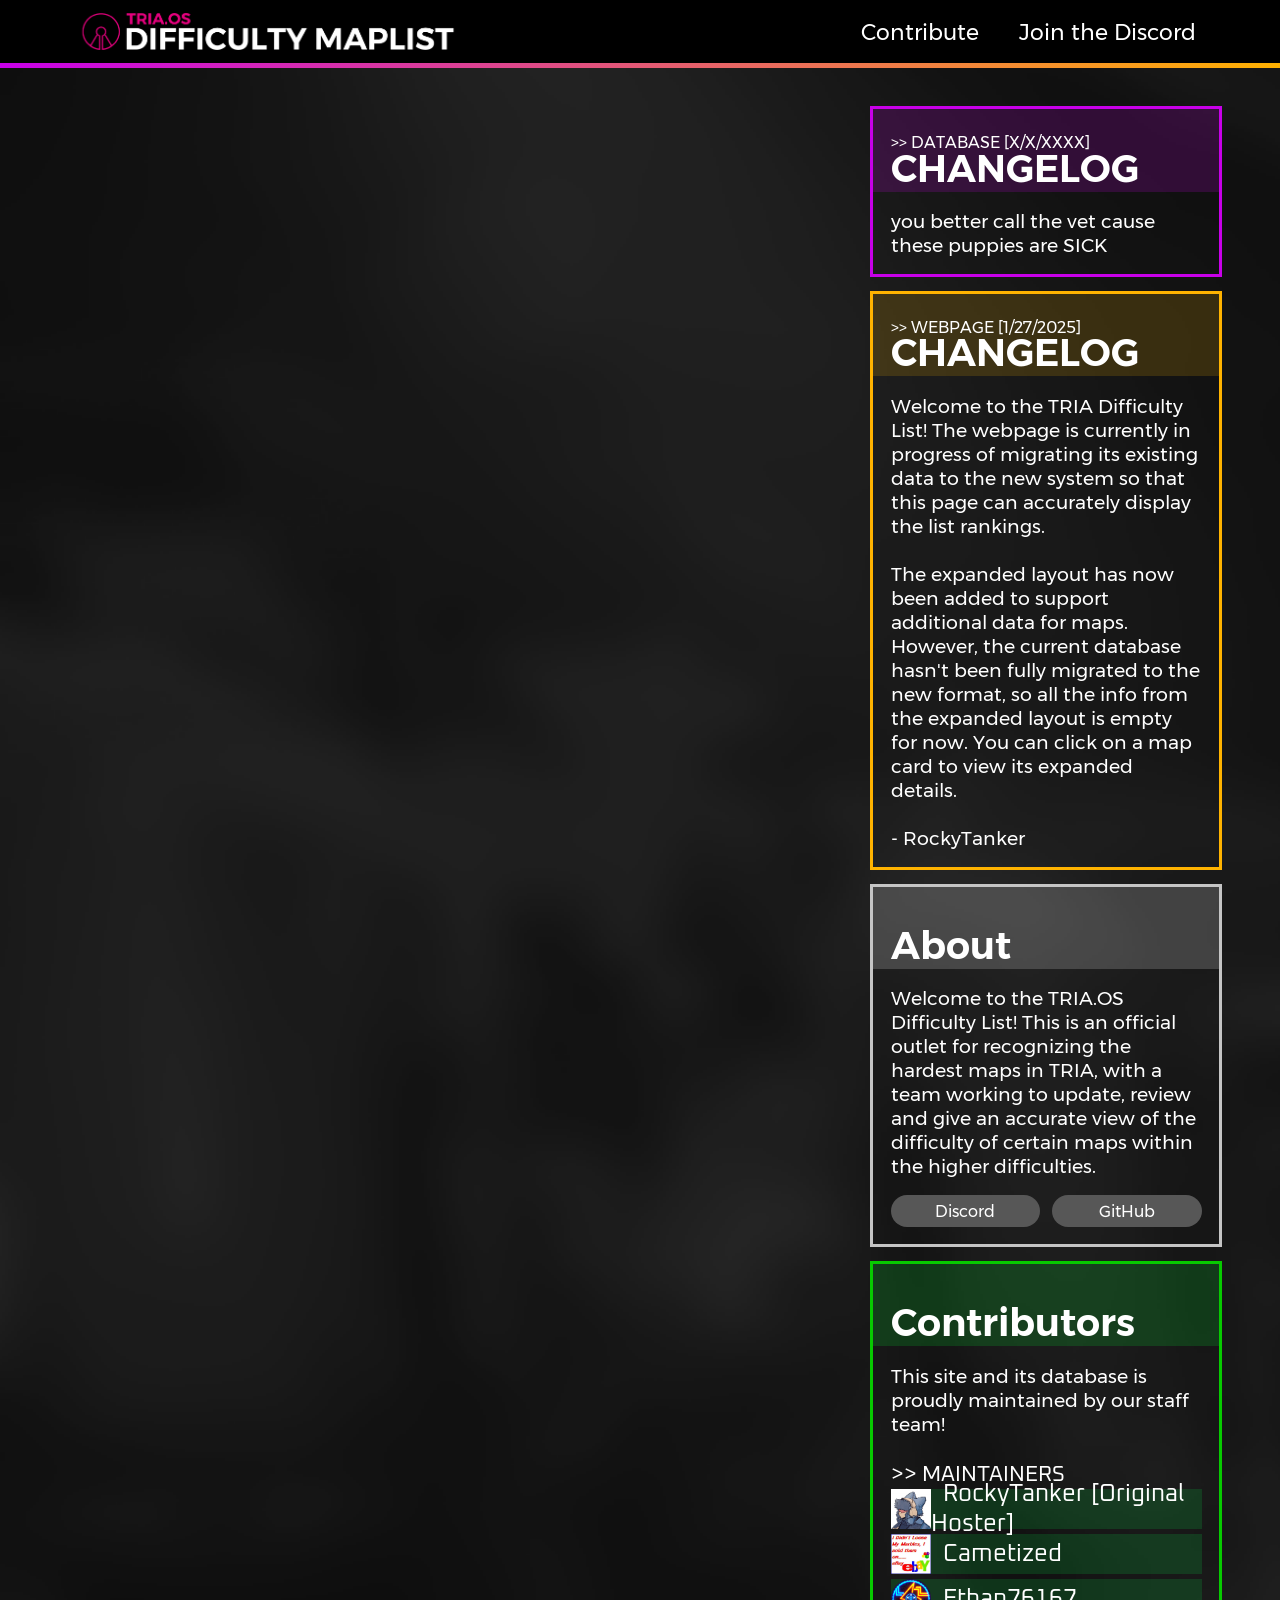
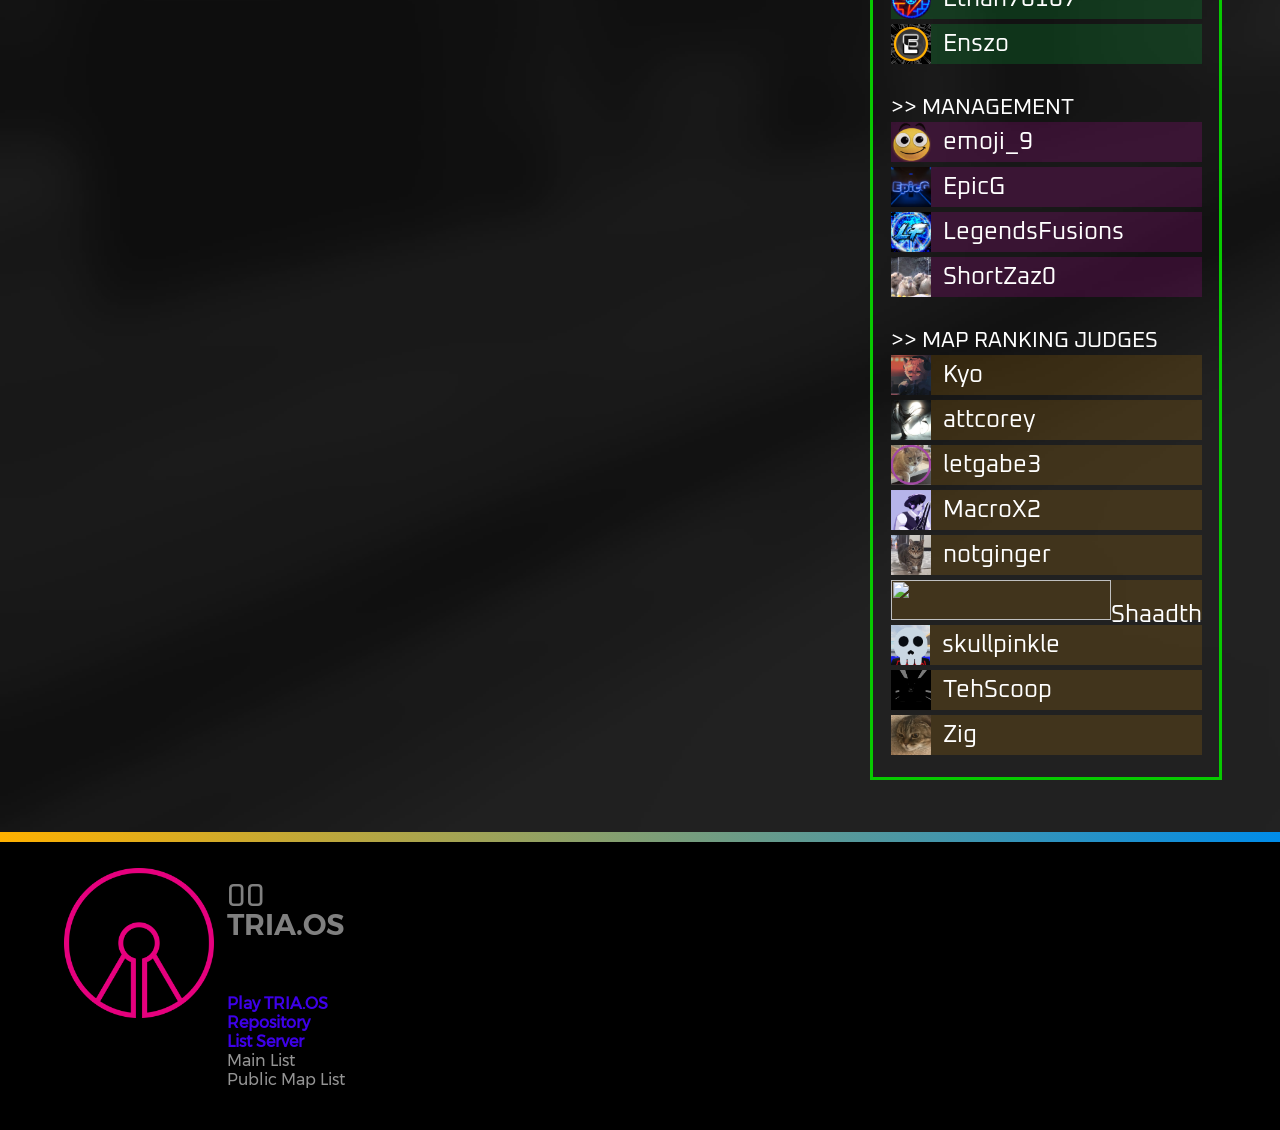
==== tdl.html @ 1d54e2b6 "I HATE TEHIS" ====
<html>
<header>
    <title>The TRIA Difficulty List</title>

    <meta charset="UTF-8">
    <meta name="viewport" content="width=device-width, initial-scale=1">

    <link rel="icon" href="assets/faivconTdl.png" type="image/x-icon">
    <link rel="stylesheet" href="styles.css">
    <link rel="stylesheet" href="css/tria/difficultylist.css">

    <!-- Embed -->
    <meta content="TRIA.os Difficulty List" property="og:title" />
    <meta content="The TRIA.os Difficulty List of the hardest maps in the game." property="og:description" />
    <meta content="https://cametized.xyz/" property="og:url" />
    <meta content="https://tria.cametized.xyz/assets/tdlLogo.png" property="og:image" />
    <meta content="#fc8403" data-react-helmet="true" name="theme-color" />
</header>
<body>
    <div id="header">
        <div id="headerLeft">
            <img id="diffListLogo" src="assets/TRIA/DifficultyListLogo.png">
        </div>
        
        <div id="headerRight">
            <a href="https://github.com/Ethan76167/TRIA.OS-Difficulty-List">Contribute</a>
            <a href="https://discord.gg/yqUyRqQ3wJ">Join the Discord</a>
        </div>
    </div>

    <div id="buttons">
        <div id="viewlist" onclick="switchPage('list')">List</div>
        <div id="viewbulletin" onclick="switchPage('bulletin')">Bulletin</div>
    </div>

    <div id="scrollers">
        <div id="listScroller">
            <div id="eternal" class="difficultyGroup">
                <div class="difficultyIcon">
                    <img src="./assets/TRIA/Difficulties/Eternal.png">
                </div>
                <p>ETERNAL</p>
                <div class="horizontalDivider"></div>
                <p id="exemption">[7.00+]</p>
            </div>

            <div class="map" id="template" onclick="expandDetails(this)">
                <div class="normalLayout">
                    <iframe class="youtubeVideo" height="100%" src="https://www.youtube.com/embed/H0uV7e53ujc" title="Video" frameborder="0" allow="accelerometer; autoplay; clipboard-write; encrypted-media; gyroscope; picture-in-picture; web-share" referrerpolicy="strict-origin-when-cross-origin" allowfullscreen></iframe>
                    <div class="infoLayout">
                        <div id="upperDetails">
                            <p id="rating">#1 [6.8. Die.]</p>
                            <p id="name">this a template pls</p>
                        </div>
                        <div id="lowerDetails">
                            <div id="id">1234ABC</div>
                            <p id="creators">you know who</p>
                        </div>
                        <div id="labels">
                            <img id="awards" src="./assets/TRIA/Awards/2.png">
                            
                            <img id="skill0" src="./assets/TRIA/Skills/0.png">
                            <img id="skill1" src="./assets/TRIA/Skills/1.png">
                            <img id="skill2" src="./assets/TRIA/Skills/2.png">
                            <img id="skill3" src="./assets/TRIA/Skills/3.png">
                            <img id="skill4" src="./assets/TRIA/Skills/4.png">
                            <img id="skill5" src="./assets/TRIA/Skills/5.png">
                        </div>
                    </div>
                </div>
                <div id="divider"></div>
                <div class="expandedLayout">
                    <div id="tenVictors">
                        <div id="victorCategory">FIRST 10 VICTORS</div>
                        <div class="victorCard" id="v0">RockyTanker</div>
                        <div class="victorCard" id="v1">RockyTanker</div>
                        <div class="victorCard" id="v2">RockyTanker</div>
                        <div class="victorCard" id="v3">RockyTanker</div>
                        <div class="victorCard" id="v4">RockyTanker</div>
                        <div class="victorCard" id="v5">RockyTanker</div>
                        <div class="victorCard" id="v6">RockyTanker</div>
                        <div class="victorCard" id="v7">RockyTanker</div>
                        <div class="victorCard" id="v8">RockyTanker</div>
                        <div class="victorCard" id="v9">RockyTanker</div>
                        <div class="victorPlaceholder">Cannot be displayed</div>
                    </div>
                    <div id="otherInfo">
                        <div id="title">Statistics</div>
                        <div id="container">
                            <div id="descriptionContainer">
                                <div id="medalStatus"><img src="./assets/TRIA/Medal/No.png"> &nbsp; N/A</div>
                                <p id="description">
                                    <span style="font-family: 'Gontserrat Semibold';">Description</span><br>
                                    <span id="descriptionText">N/A</span>
                                    <br><br>
                                    <span style="font-family: 'Gontserrat Semibold'">Music</span><br>
                                    <span id="music">N/A</span>
                                    <br>
                                    <span style="font-family: 'Gontserrat Semibold';">Published</span><br>
                                    <span id="date">N/A</span>
                                </p>
                                <a id="titleBlock">ALEPH ONE</a>
                            </div>
                            <div id="stats">
                                <div id="buttonCount">
                                    <p>N/A</p>
                                    <a>Button Count</a>
                                </div>
                                <div id="mapLength">
                                    <p>N/A</p>
                                    <a>Map Length</a>
                                </div>
                                <div id="instances">
                                    <p>N/A</p>
                                    <a>Instances</a>
                                </div>
                            </div>
                        </div>
                    </div>
                </div>
            </div>

            <div id="divine" class="difficultyGroup">
                <div class="difficultyIcon">
                    <img src="./assets/TRIA/Difficulties/Divine.png">
                </div>
                <p>DIVINE</p>
                <div class="horizontalDivider"></div>
                <p id="exemption">[6.00-6.99]</p>
            </div>

                <div id="extreme" class="difficultyGroup">
                <div class="difficultyIcon">
                    <img src="./assets/TRIA/Difficulties/Extreme.png">
                </div>
                <p>EXTREME</p>
                <div class="horizontalDivider"></div>
                <p id="exemption">[5.00-5.99]</p>
            </div>

                <div id="insane" class="difficultyGroup">
                <div class="difficultyIcon">
                    <img src="./assets/TRIA/Difficulties/Insane.png">
                </div>
                <p>INSANE</p>
                <div class="horizontalDivider"></div>
                <p id="exemption">[4.00-4.99]</p>
            </div>

                <div id="hard" class="difficultyGroup">
                <div class="difficultyIcon">
                    <img src="./assets/TRIA/Difficulties/Hard.png">
                </div>
                <p>HARD</p>
                <div class="horizontalDivider"></div>
                <p id="exemption">[3.00-3.99]</p>
            </div>

            <div id="normal" class="difficultyGroup">
                <div class="difficultyIcon">
                    <img src="./assets/TRIA/Difficulties/Normal.png">
                </div>
                <p>NORMAL</p>
                <div class="horizontalDivider"></div>
                <p id="exemption">[2.00-2.99]</p>
            </div>

            <div id="easy" class="difficultyGroup">
                <div class="difficultyIcon">
                    <img src="./assets/TRIA/Difficulties/Easy.png">
                </div>
                <p>EASY</p>
                <div class="horizontalDivider"></div>
                <p id="exemption">[1.00-1.99]</p>
            </div>
        </div>
        <div class="verticalDivider"></div>
        <div id="bulletin">

            <!-- Database Changelog -->
            <div class="bulletinCard" style="border-color: #c800e9;">
                <div id="bHeader" style="background-color: #ca00e92d;">
                    <a id="category">>> DATABASE [X/X/XXXX]</a><br>
                    <a id="name">CHANGELOG</a>
                </div>

                <div id="bBody">
                    you better call the vet cause these puppies are SICK
                </div>
            </div>

            <!-- Webpage Changelog -->
            <div class="bulletinCard" style="border-color: #ffb300;">
                <div id="bHeader" style="background-color: #e9ab002d;">
                    <a id="category">>> WEBPAGE [1/27/2025]</a><br>
                    <a id="name">CHANGELOG</a>
                </div>

                <div id="bBody">
                    Welcome to the TRIA Difficulty List! The webpage is currently in progress of migrating its existing data to the new system so that this page can accurately display the list rankings.<br><br>

                    The expanded layout has now been added to support additional data for maps. However, the current database hasn't been fully migrated to the new format, so all the info from the expanded layout is empty for now. You can click on a map card to view its expanded details.<br><br>
                    
                    - RockyTanker
                </div>
            </div>

            <!-- About -->
            <div class="bulletinCard" style="border-color: #c5c5c5;">
                <div id="bHeader" style="background-color: #ffffff2d;">
                    <a id="category">&nbsp</a><br>
                    <a id="name">About</a>
                </div>

                <div id="bBody">
                    Welcome to the TRIA.OS Difficulty List! This is an official outlet for recognizing the hardest maps in TRIA, with a team working to update, review and give an accurate view of the difficulty of certain maps within the higher difficulties.
                </div>

                <div id="bButtons">
                    <a href="https://discord.gg/avVtRqjKme" style="margin-right: 2%;"> Discord</a>
                    <a href="https://github.com/Ethan76167/TRIA.OS-Difficulty-List" style="margin-left: 2%;">GitHub</a>
                </div>
            </div>

            <!-- Contributors -->
            <div class="bulletinCard" style="border-color: #07ca00;">
                <div id="bHeader" style="background-color: #00e9322d;">
                    <a id="category">&nbsp</a><br>
                    <a id="name">Contributors</a>
                </div>

                <div id="bBody">
                    This site and its database is proudly maintained by our staff team!<br><br>

                    <!-- MAINTAINERS -->
                    <a id="contributorCategory">>> MAINTAINERS</a>
                    <div class="contributorCard" id="maintainers">
                        <img src="../assets/TRIA/List Contributors/RockyTanker.png"> &nbsp;
                        RockyTanker [Original Hoster]
                    </div>
                     <div class="contributorCard" id="maintainers">
                        <img src="../assets/TRIA/List Contributors/Cametized.jpg"> &nbsp; <!-- Ok I manage now -->
                        Cametized
                    </div>
                    <div class="contributorCard" id="maintainers">
                        <img src="../assets/TRIA/List Contributors/Ethan76167.png"> &nbsp;
                        Ethan76167
                    </div>
                    <div class="contributorCard" id="maintainers">
                        <img src="../assets/TRIA/List Contributors/Enszo.png"> &nbsp; <!-- people wont know who Era is they know Enszo gngalang -->
                        Enszo
                    </div>

                    <!-- MANAGEMENT --><br>
                    <a id="contributorCategory">>> MANAGEMENT</a>
                    <div class="contributorCard" id="management">
                        <img src="../assets/TRIA/List Contributors/emoji9.png"> &nbsp;
                        emoji_9
                    </div>
                    <div class="contributorCard" id="management">
                        <img src="../assets/TRIA/List Contributors/EpicG.png"> &nbsp;
                        EpicG
                    </div>
                    <div class="contributorCard" id="management">
                        <img src="../assets/TRIA/List Contributors/LegendsFusions.png"> &nbsp;
                        LegendsFusions
                    </div>
                    <div class="contributorCard" id="management">
                        <img src="../assets/TRIA/List Contributors/Shortzaz0.png"> &nbsp;
                        ShortZaz0
                    </div>

                    <!-- MAP RANKING JUDGES --><br>
                    <a id="contributorCategory">>> MAP RANKING JUDGES</a>
                    
                    <div class="contributorCard" id="mapRankingJudges">
                        <img src="../assets/TRIA/List Contributors/Kyo.png"> &nbsp;
                        Kyo
                    </div>
                    <div class="contributorCard" id="mapRankingJudges">
                        <img src="../assets/TRIA/List Contributors/Corey.png"> &nbsp;
                        attcorey
                    </div>
                    <div class="contributorCard" id="mapRankingJudges">
                        <img src="../assets/TRIA/List Contributors/letgabe.png"> &nbsp;
                        letgabe3
                    </div>
                    <div class="contributorCard" id="mapRankingJudges">
                        <img src="../assets/TRIA/List Contributors/MacroX2.png"> &nbsp;
                        MacroX2
                    </div>
                    <div class="contributorCard" id="mapRankingJudges">
                        <img src="../assets/TRIA/List Contributors/notginger.png"> &nbsp;
                        notginger
                    </div>
                    <div class="contributorCard" id="mapRankingJudges">
                        <img src="../assets/TRIA/List Contributors/Shaadth.gif"> &nbsp;
                        Shaadth
                    </div>
                    <div class="contributorCard" id="mapRankingJudges">
                        <img src="../assets/TRIA/List Contributors/Skullpinkie.png"> &nbsp;
                        skullpinkle
                    </div>
                    <div class="contributorCard" id="mapRankingJudges">
                        <img src="../assets/TRIA/List Contributors/tehscoop.png"> &nbsp;
                        TehScoop
                    </div>
                    <div class="contributorCard" id="mapRankingJudges">
                        <img src="../assets/TRIA/List Contributors/Zig.png"> &nbsp;
                        Zig
                    </div>
                </div>
            </div>
        </div>
    </div>

    <!-- Footer -->
    <footer id="footer">
        <div id="leftFooter">
            <img id="logo" src="./assets/TRIA/Logo.webp">

            <div id="footer1" class="footerSection">
                <p id="footerTitle">
                    <a id="code">00</a><br>
                    <a id="label">TRIA.OS</a>
                </p>
                <p id="footerButtons">
                    <b><a class="specialText" href="https://www.roblox.com/games/6311279644">Play TRIA.OS</a></b>
                    <b><a class="specialText" href="https://github.com/Ethan76167/TRIA.OS-Difficulty-List">Repository</a></b>
                    <b><a class="specialText" href="https://discord.gg/yqUyRqQ3wJ">List Server</a></b>
                    <a class="disabled">Main List</a>
                    <a class="disabled">Public Map List</a>
                </p>
            </div>
    </footer>

    <script type="text/javascript" src="scripts/difficultylist.js"></script>
</body>
</html>
---- styles.css ----
/* Fonts */
@font-face {
    font-family: 'Impact';
    src: url(./assets/fonts/impact.ttf);
}

@font-face {
    font-family: 'Gen Shin Gothic';
    src: url(./assets/fonts/Gen\ Shin\ Gothic\ Heavy.ttf);
}

@font-face {
    font-family: 'Cascadia Code';
    src: url(./assets/fonts/CascadiaCode.ttf);
}

@font-face {
    font-family: 'Roboto Slab';
    src: url(./assets/fonts/RobotoSlab-Medium.ttf);
}

@font-face {
    font-family: 'Roboto Slab Extrabold';
    src: url(./assets/fonts/RobotoSlab-ExtraBold.ttf);
}
/* Scrollbar */
::-webkit-scrollbar-track {
    background: none;
}

/* Header */
.header {
    position: absolute;
    display: block;

    height: 10vh;
    width: 100%;

    z-index: 10000;
    background-image: linear-gradient(#00000080, #00000000);
}

.headerBtn {
    padding: 1vh 1vw 1vh 1vw;

    text-decoration: none;
    background: none;
    border: none;
    color: white;

    font-family: 'Gen Shin Gothic';
    font-size: 1.2rem;

    transition: ease-in 200ms;
    user-select: none;
}

    .headerBtn:hover {

        background: white;
        color: black;
    }

    .headerBtn:active {
        background: rgb(107, 107, 107);
        color: black;
        transition: none;
    }

.headerImgBtn {
    padding: 1vh 0.6vw 1vh 0.6vw;
    transition: ease-in 200ms;
}

    .headerImgBtn:hover {
        opacity: 50%;
    }

.headerBtns, .socials {
    display: flex;
    flex-direction: row;
    height: 100%;
    align-items: center;
}

.socials {
    margin-right: 1vw;
}
.leftAligned {
    float: left;
    justify-content: left;
}

.rightAligned {
    float: right;
    justify-content: right;
}

/* Body */
body {

    background-color: #252525;
    margin: 0%;

    -ms-overflow-style: none;
    scrollbar-width: none;
    color: white;

    font-family: 'Gen Shin Gothic';
}

.addPadding {
    padding-left: 10%;
    padding-right: 10%;
}

/* Footer */
.footer {
    background-color: #17171A;
    display: flex;
    width: 100%;
    justify-content: center;
    bottom: 0;
}

.footerClm {
    flex-direction: column;
    padding: 2vh 2vw 4vh 2vw;
    font-size: 3rem;
    color: #333333;
    transition: ease-in 200ms;
}

.footerClm:hover {
    color: rgb(0, 128, 255);
}

.footerClms {
    font-family: Impact;
    display: flex;
    flex-direction: row;
    text-align: left;
}

.footerClmTitle {
    font-family: Impact;
    font-size: 2.2rem;

    background: -webkit-linear-gradient(#696969, #ffffff);
    -webkit-background-clip: text;
    -webkit-text-fill-color: transparent;
}

.footerList {
    font-size: 1rem;
    font-family: 'Cascadia Code';
    font-weight: lighter;
    color: white;
    user-select: none;
}

.footerSpecialList {
    width: 20vw; 
    text-align: right; 

    border-color: #D9D9D9;
    border-style: solid; 
    border-width: 0 0.1vw 0 0;
    padding-right: 1vw;
}

.footer a {
    color: white;
    text-decoration: none;
}

.footerList a:hover {

    color: wheat;
}
---- css/tria/difficultylist.css ----
/* CSS Test Fix */

@font-face {
    font-family: "Gontserrat Regular";
    src: url(../../assets/fonts/Gontserrat\ Regular.ttf);
}

@font-face {
    font-family: "Gontserrat Semibold";
    src: url(../../assets/fonts/Gontserrat\ Semibold.ttf);
}


@font-face {
    font-family: "Oxanium Regular";
    src: url(../../assets/fonts/Oxanium\ Regular.ttf);
}

@font-face {
    font-family: "Oxanium Bold";
    src: url(../../assets/fonts/Oxanium\ Bold.ttf);
}

a {
    color: white;
    text-decoration: none;
}

body {
    font-family: "Gontserrat Regular";
    background-image: url(../../assets/TRIA/DifficultyListBG.png);
    background-size: cover;
}

body html {
  height: 100%;
}

footer {
    width: 100%;
    background-color: black;
    
    /* Border */
    border-image-slice: 1;
    border-top: 10px solid;
    border-image: linear-gradient(90deg, #ffb100 0%, #008ce9 100%) 1;

    display: flex;
    justify-content: space-between;
}

    footer #leftFooter {
        display: flex;
        flex-direction: row;
        padding: 2% 5%;
    }
    
        footer #leftFooter img {
            height: 150px;
        }  

        .footerSection {
            display: flex;
            flex-direction: column;
            justify-content: space-between;
            padding-left: 5%;
        }

            .footerSection #footerButtons {
                padding-top: 20%;
                display: flex;
                flex-direction: column;
                white-space: nowrap;
            }

                #footerButtons .specialText {
                    color: #3e00e9;
                }

                #footerButtons .disabled {
                    color: #949494;
                }

        #footerTitle {
            line-height: 1.7rem;
        }

            #footerTitle #code {
                opacity: 50%;
                font-size: 2rem;
                font-family: "Oxanium Regular";
            }

            #footerTitle #label {
                opacity: 50%;
                font-size: 1.8rem;
                font-family: "Gontserrat Semibold";
            }

    footer #rightFooter {
        display: flex;
        flex-direction: row;
        padding: 2% 5%;
        max-width: 20%;
        flex-direction: column;
        justify-content: space-between;
    }

        #rightFooter p {
        padding-top: 5%;
    }

.bulletinCard {
    width: 100%;
    border: 3px solid;
    margin-bottom: 4%;
}

    #bHeader {
        padding-left: 5%;
        padding-right: 5%;
        padding-top: 6%;
        padding-bottom: 3%;

        white-space: nowrap;
        line-height: 1.6rem;
    }

        #bHeader #category {
            font-family: "Gontserrat Regular";
            font-size: 1rem;
        }

        #bHeader #name {
             font-family: "Gontserrat Semibold";
            font-size: 2.4rem;
        }

            #bButtons {
                display: flex;
                margin: 0 5%;
                justify-content: space-around;
                padding-bottom: 5%;

                align-items: center;
                text-align: center;
            }

                #bButtons a {
                    background-color: #575757;
                    border-radius: 100px;
                    width: 100%;
                    padding: 2%;
                }

                    #bButtons a:hover {
                    background-color: #383838;
                }

    #bBody {
        padding: 5%;
        font-size: 1.2rem;
    }


.contributorCard {
    display: flex;
    align-items: center;
    height: 40px;
    font-family: "Oxanium Regular";
    font-size: 1.5rem;
    margin-bottom: 5px;
}

    .contributorCard img {
        height: 100%;
    }

    .contributorCard#maintainers {
        background-color: #00ff4c25;
    }

    .contributorCard#management {
        background-color: #ff00d425;
    }

    .contributorCard#mapRankingJudges {
        background-color: #ffa60025;
    }

#contributorCategory {
    font-family: "Oxanium Regular";
    font-size: 1.4rem;
}

#victorCategory {
    font-family: "Gontserrat Semibold";
    font-size: 1.4rem;
    margin-bottom: 10px;
}

.victorCard {
    align-items: center;
    height: 30px;
    font-family: "Gontserrat Regular";
    font-size: 1.2rem;
    margin-bottom: 4px;
    padding: 0 1rem;
    background-color: #ffffff49;
    display: none;
}

.victorPlaceholder {
    align-items: center;
    font-family: "Gontserrat Regular";
    font-size: 1.2rem;
    margin-bottom: 4px;
    padding: 0 1rem;
    background-color: #ffffff49;
    display: flex;
}

    .victorCard img {
        height: 100%;
    }

.map {
    padding: 3%;
    margin: 3% 5% 3% 50px;
    background-color: #00000086;
    
    border-style: dashed;
    border-color: #a7a7a7;
    border-radius: 20px;
    flex-direction: column;
}

    .map .normalLayout {
        display: flex;
        flex-direction: row;
        border-radius: 5px;
        border: none;
    }

        .map:hover {
            background-color: #20202086;
            transition: ease-in 100ms;
        }

        .youtubeVideo {
            align-self: center;
        }

        /* KEEP THIS DISABLED UNLESS YOU NEED TO EDIT SMTH */
        .map#template {
            display: none;
        }

        .map .infoLayout {
            padding-left: 2%;
            display: flex;
            flex-direction: column;
            margin: 7.5px 0;
            height: 100%;
        }
            .infoLayout #lowerDetails {
                display: flex;
                flex: 1;
                align-items: center;
            }

                .infoLayout #lowerDetails p {
                    margin-block: unset;
                }

                .infoLayout #lowerDetails #id {
                    position: relative;
                    top: 10px;
                    background-color: white;
                    color: black;
                    padding: 0.1rem 0.5rem;
                    margin-right: 0.5rem;
                    font-size: 1.2rem;
                    align-self: flex-start;
                    font-family: "Oxanium Bold";
                    border-radius: 5px;
                }
                
                .infoLayout #lowerDetails #creators {
                    position: relative;
                    top: 10px;
                    font-family: "Oxanium Regular";
                    opacity: 50%;
                }

            .infoLayout #upperDetails p {
                display: inline;
                margin-block: unset;
                font-size: 36px;
                color: whitesmoke;
            }
                .infoLayout #upperDetails #rating {
                    font-family: "Oxanium Regular";
                    color: rgb(255, 73, 73);
            }

        .expandedLayout {
            display: none;
            flex-direction: row;
            justify-content: space-between;
        }

            #divider {
                display: none;
                margin-top: 1.5%;
                margin-bottom: 1.5%;
                border-top: 2px dashed;
                border-color: #ffffff;
                width: 100%;
            }

            .expandedLayout #tenVictors {
                border: 3px solid;
                border-color: #ffffff1f;
                width: 100%;
                margin-right: 1%;
                padding: 2%;
            }

            .expandedLayout #otherInfo {
                border: 3px solid;
                border-color: #ffffff1f;
                width: 100%;
                margin-left: 1%;
                padding: 2%;
                flex-direction: column;
            }

                #otherInfo #title {
                    text-align: center;
                    font-family: "Gontserrat Semibold";
                    font-size: 1.4rem;
                    margin-bottom: 10px;
                }

                #otherInfo #container {
                    display: flex;
                    flex-direction: row;
                }

                #otherInfo #descriptionContainer {
                    display: inline-flex;
                    flex-direction: column;
                    background-color: #ffffff49;
                    justify-content: space-between;
                    width: 60%;
                }

                    #descriptionContainer #medalStatus {
                        padding: 3%;
                        height: 30px;
                        align-items: center;
                        display: flex
                    }

                        #descriptionContainer #medalStatus img {
                            height: 100%;
                        }

                    #descriptionContainer p {
                        padding: 3%;
                        margin: 0;
                    }

                #otherInfo #stats {
                    width: 40%;
                    margin-left: 2%;
                    display: flex;
                    flex-direction: column;
                    justify-content: space-between;
                }

                    #stats div {
                        display: inline-flex;
                        flex-direction: column;
                        height: 98%;
                        width: 100%;
                        background-color: #ffffff49;
                        margin-bottom: 5%;
                        justify-content: space-between;
                    }

                        #stats #instances {
                            margin: 0;
                        }

                        #stats div p {
                            text-align: center;
                            height: 100%;
                            font-family: "Oxanium Regular";
                            font-size: 2.4rem;
                            margin: 0;
                            padding: 10px;
                            align-content: center;
                            flex-wrap: wrap;
                        }

                #otherInfo a {
                    text-align: center;
                    font-family: "Oxanium Bold";
                    width: 100%;
                    background-color: #383838;
                    color: white;
                }

                    #otherInfo a#titleBlock {
                        letter-spacing: 0.5rem;
                        text-transform: uppercase;
                    }

#labels img {
    padding-top: 5%;
    height: 40px;
}

#skill0, #skill1, #skill2, #skill3, #skill4, #skill5 {
    display: absolute;
    opacity: 50%;
    position: relative;
    left: 15rem;
}

.addPadding {
    padding-left: 5%;
    padding-right: 5%;
}

.difficultyGroup {
    display: none;
    flex-direction: row;
    align-items: center;
    height: 50px;
}

    .difficultyGroup .difficultyIcon {
        height: 100%;
        max-width: 40px;

        display: flex;
        align-items: center;
    }

        .difficultyIcon img {
            width: 100%;
            float: right;
        }

    .difficultyGroup p {
        padding-left: 10px;
        padding-right: 2%;
        font-size: large;
        opacity: 50%;
    }
        .difficultyGroup p#exemption {
            size: 50rem;
            opacity: 100%;
            padding-right: 5%;
            float: right;
            justify-content: right;
            white-space: nowrap;
        }

    .difficultyGroup .horizontalDivider {
        padding-left: 10px;
        width: 100%;
        height: 4px;
        background-image: linear-gradient(90deg, #ffffff 0%, #ffffff00 100%);
    }

#main {
    /* Parallax */
    background-image: url("../../assets/TRIA/DifficultyListBG.png");
    height: 100%;
    width: 100%;
    position: absolute;

    background-attachment: fixed;
    background-position: center;
    background-repeat: no-repeat;
    background-size: cover;
}

#header {
    background-color: black;
    height: 7%;
    width: 100%;
    
    border-image-slice: 1;
    border-bottom: 5px solid;
    border-image: linear-gradient(90deg, #c800e9 0%, #ffb100 100%) 1;

    display: flex;
    justify-content: space-between;
}

    #headerLeft {
        padding-left: 5%;
        
        display: flex;
        align-items: center;

        height: 100%;
    }

    #headerRight {
        padding-right: 5%;
        
        display: flex;
        align-items: center;

        height: 100%;
    }

    #diffListLogo {
        height: 60%;
    }

    #headerRight a {
        padding: 20px;
        font-size: 1.4rem;
        transition: ease-in 200ms;
    }

    #headerRight a:hover {
        background-color: white;
        color: black;
    }

    #headerRight a:active {
        transition: none;
        background-color: #a7a7a7;
    }

#scrollers {
    padding: 3% 5%;
    display: flex;
    flex-direction: row;
}

    #listScroller {
        display: block;
        width: 70%;
    }

    #bulletin {
        display: block;
        width: 30%;
    }

#buttons {
    display: none;
}

/*
.map {
    background-image: url(https://cdn.discordapp.com/attachments/597646372388470787/1467866520003678342/Screenshot_2026-02-01_214738.png?ex=6981f0ba&is=69809f3a&hm=9baccfe8638b3df4de66be735278a0ba8ea04a561b220aa4a0da453bbe25d703&)
}

#bBody {
    background-image: url(https://cdn.discordapp.com/attachments/597646372388470787/1467866520003678342/Screenshot_2026-02-01_214738.png?ex=6981f0ba&is=69809f3a&hm=9baccfe8638b3df4de66be735278a0ba8ea04a561b220aa4a0da453bbe25d703&)
}

#scrollers {
    background-image: url(https://cdn.discordapp.com/attachments/597646372388470787/1467866520003678342/Screenshot_2026-02-01_214738.png?ex=6981f0ba&is=69809f3a&hm=9baccfe8638b3df4de66be735278a0ba8ea04a561b220aa4a0da453bbe25d703&)
}

p {
    background-image: url(https://cdn.discordapp.com/attachments/597646372388470787/1467866520003678342/Screenshot_2026-02-01_214738.png?ex=6981f0ba&is=69809f3a&hm=9baccfe8638b3df4de66be735278a0ba8ea04a561b220aa4a0da453bbe25d703&)
}

#header {
    background-image: url(https://cdn.discordapp.com/attachments/597646372388470787/1467866520003678342/Screenshot_2026-02-01_214738.png?ex=6981f0ba&is=69809f3a&hm=9baccfe8638b3df4de66be735278a0ba8ea04a561b220aa4a0da453bbe25d703&)
}

*/

/* Downscale 1 */
@media screen and (max-width: 1042px) {
    
    #bulletin {
        width: 100%;
    }

    #header {
        justify-content: center;
    }

        #headerLeft {
            padding-left: 5%;
            padding-right: 5%;
            
            display: flex;
            align-items: center;

            height: 100%;
        }
        
        #headerRight {
            display: none;
        }

    #bulletin, #verticalDivider {
        display: none;
    }

    #listScroller {
        width: 100%;
    }

    #buttons {
        display: flex;
        justify-content: space-around;
        padding: 3% 4% 1% 4%;
    }

        #buttons div {
            padding: 1%;
            margin: 2%;
            background-color: rgba(7, 11, 34, 0.5);

            border-style: solid;
            border-color: #ffffff;
            border-radius: 20px;

            font-size: 1.3rem;
            width: 100%;

            text-align: center;
            transition: ease-in 100ms;
        }

        #buttons div:hover {
            background-color: rgb(255, 255, 255);
            color: black;
        }

        #buttons .active {
            background-color: rgba(170, 170, 170, 0.5);
        }

    .map .normalLayout {
        flex-direction: column;
    }

    .youtubeVideo {
        width: 100%;
        height: auto;
    }

    #leftFooter #logo {
        display: none;
    }

    footer {
        text-align: center;
        flex-direction: column;
        align-items: center;

        font-size: 1.4rem;
        line-height: 2.5rem
    }

        footer .footerSection {
            padding-top: 10%;
        }

        footer #leftFooter {
            flex-direction: column;
            align-items: center;
        }

        footer #rightFooter {
            max-width: 50%;
            font-size: 1rem;
            line-height: 1.5rem;
        }

        .footerSection #footerButtons {
            padding-top: 0%;
        }

    .map {
        margin: 3% 0;
    }

    .difficultyGroup p#exemption {
        padding: 0%;
    }
}
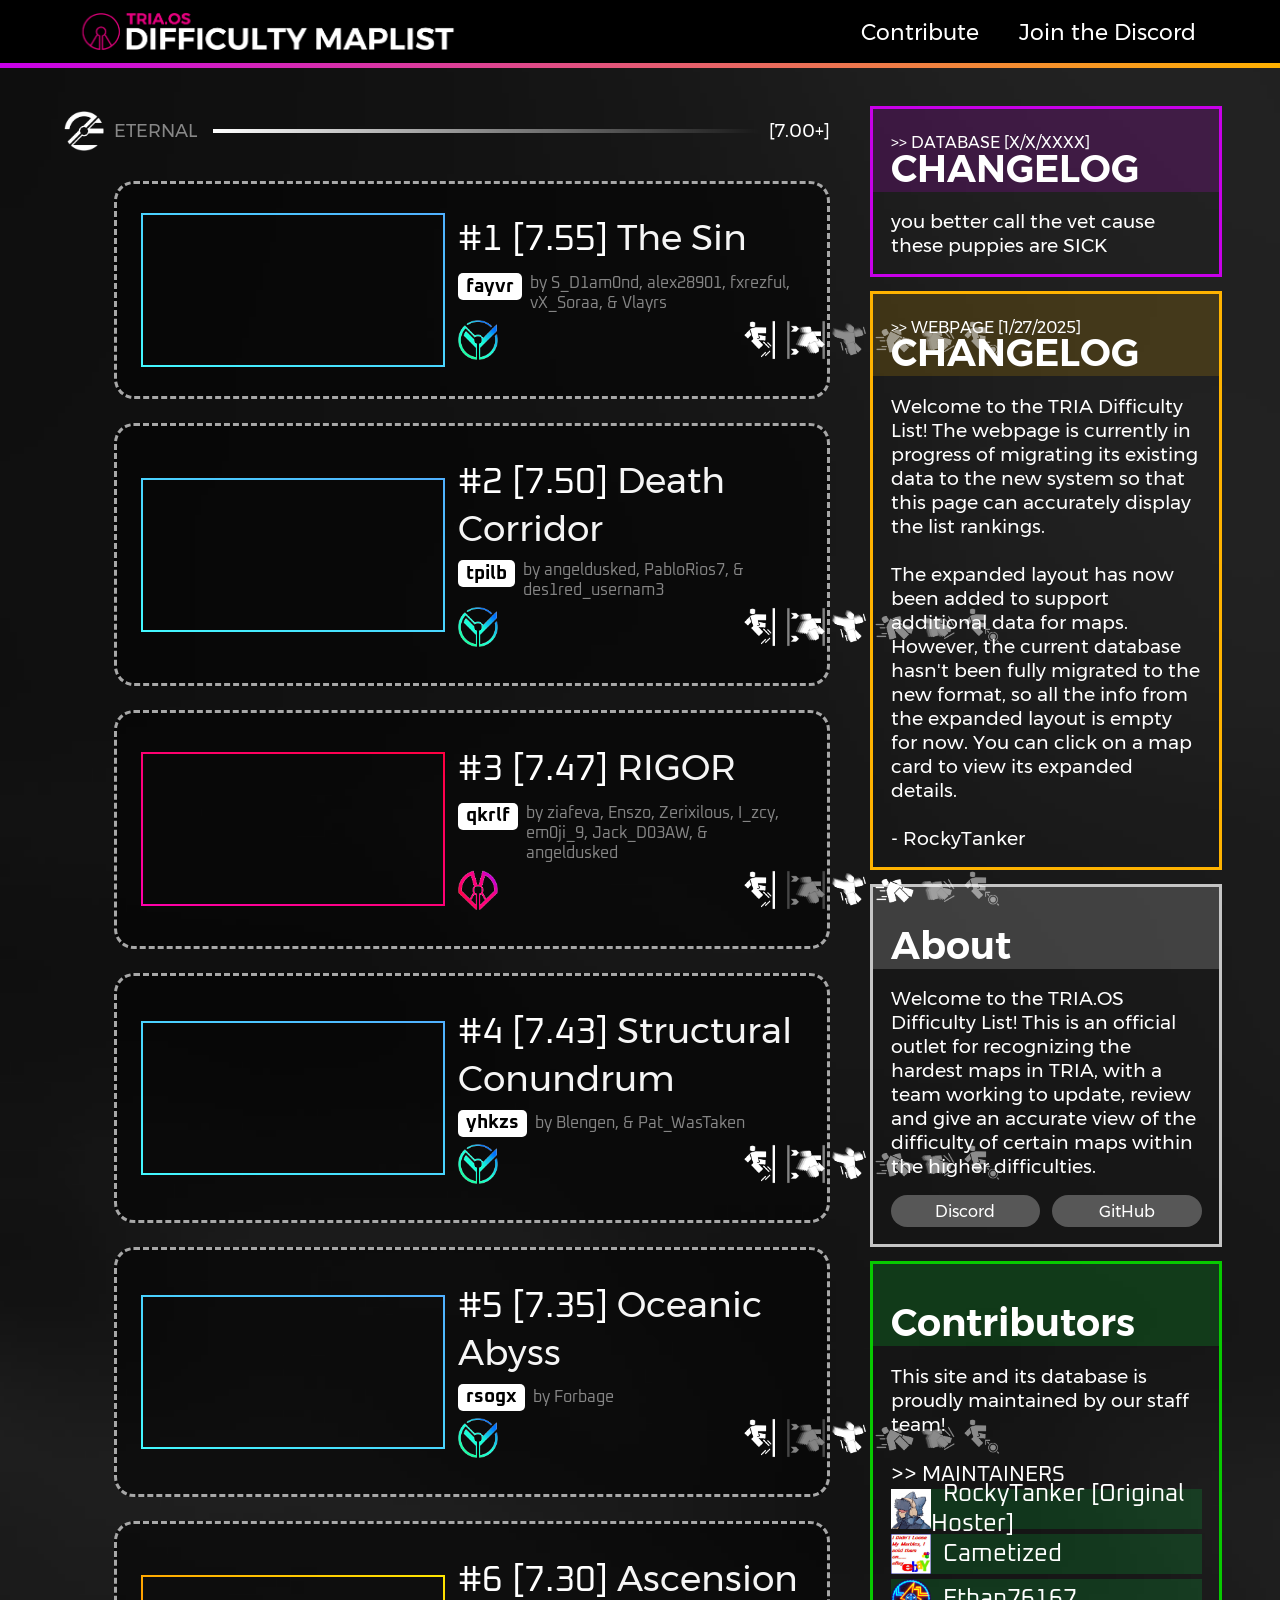
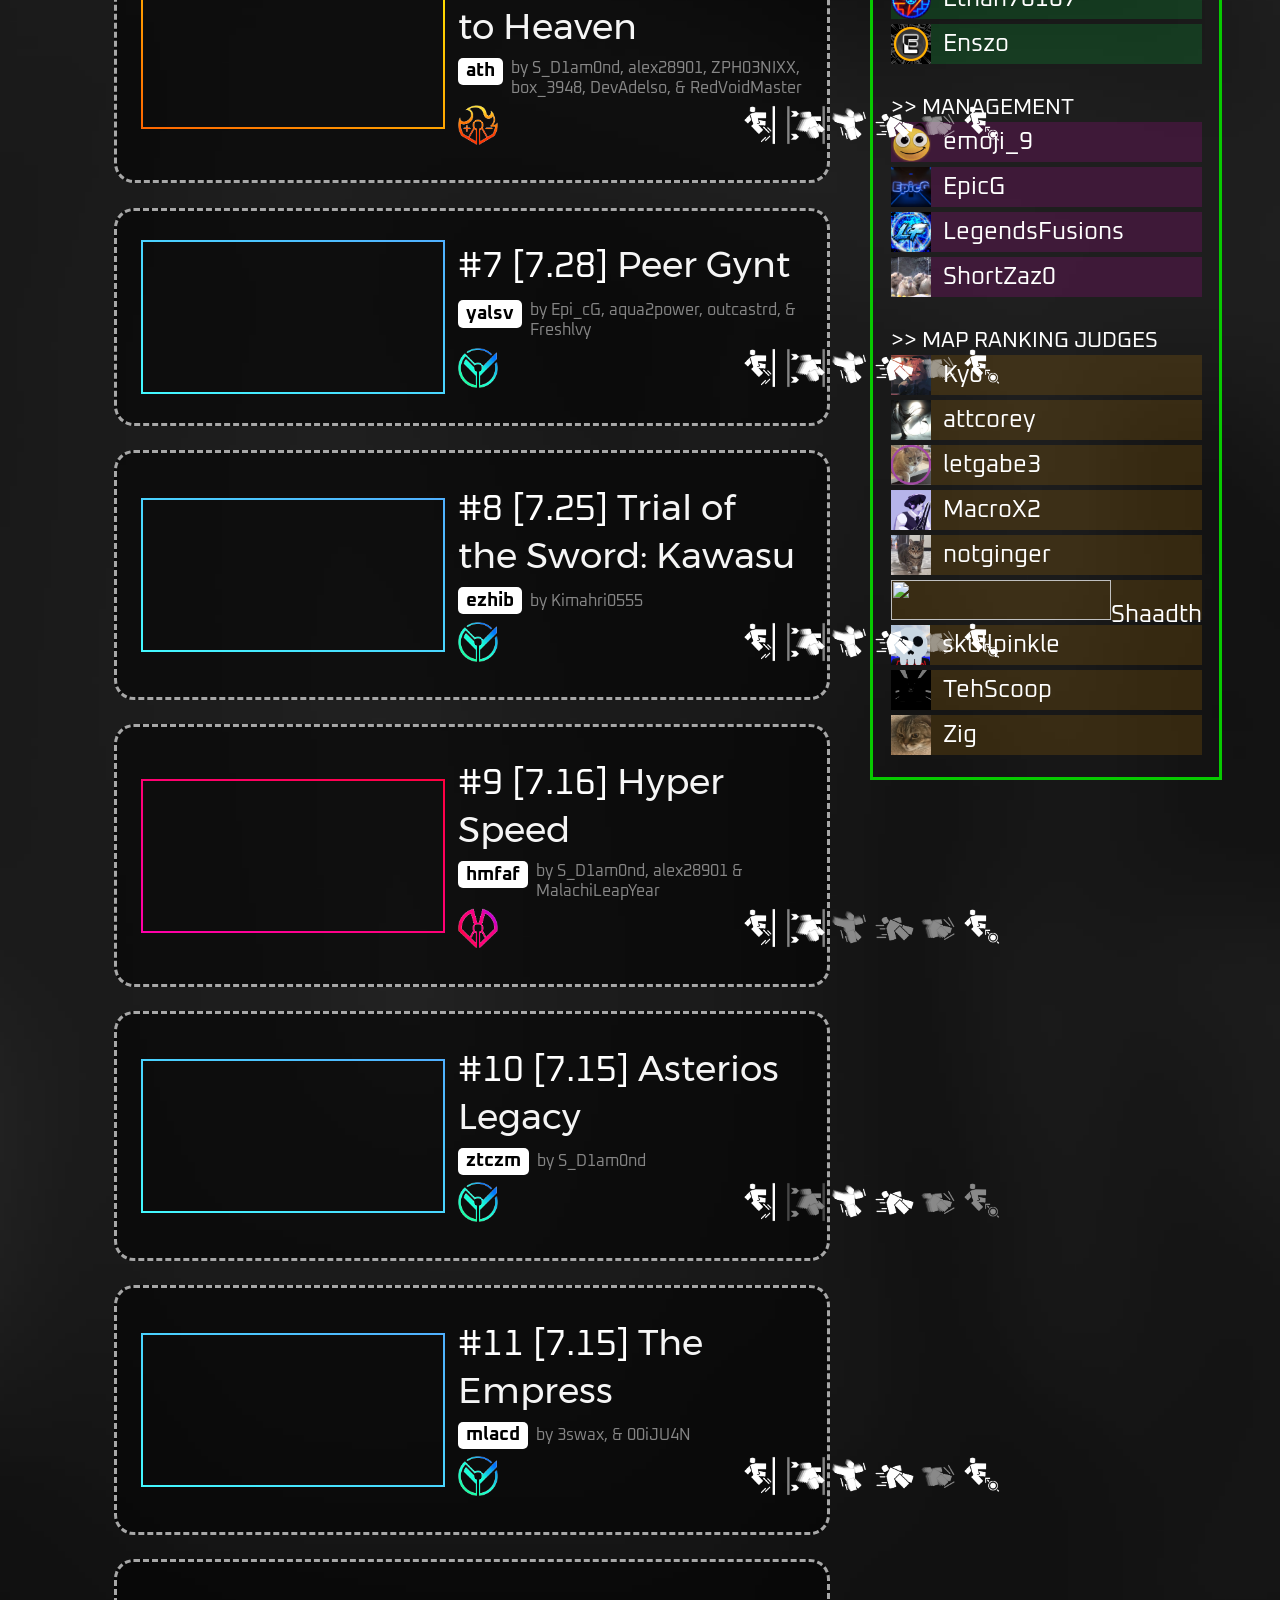
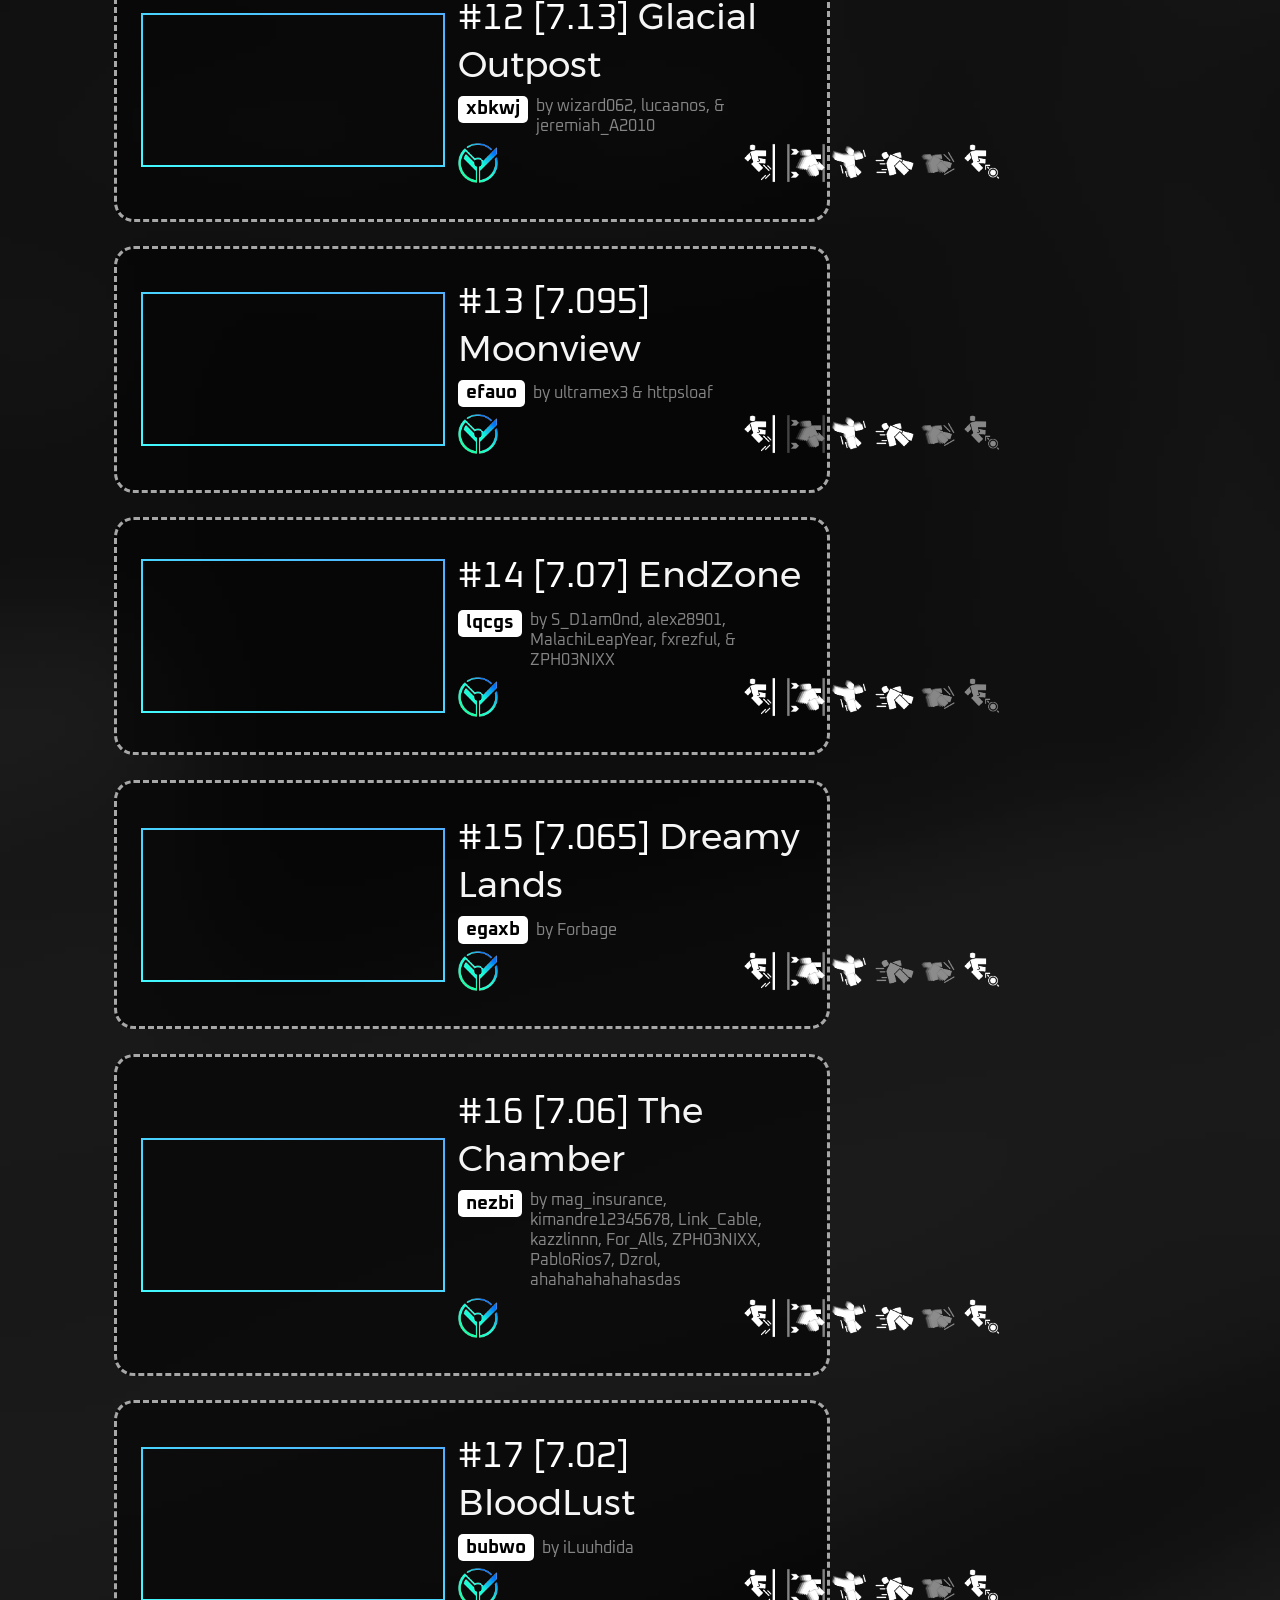
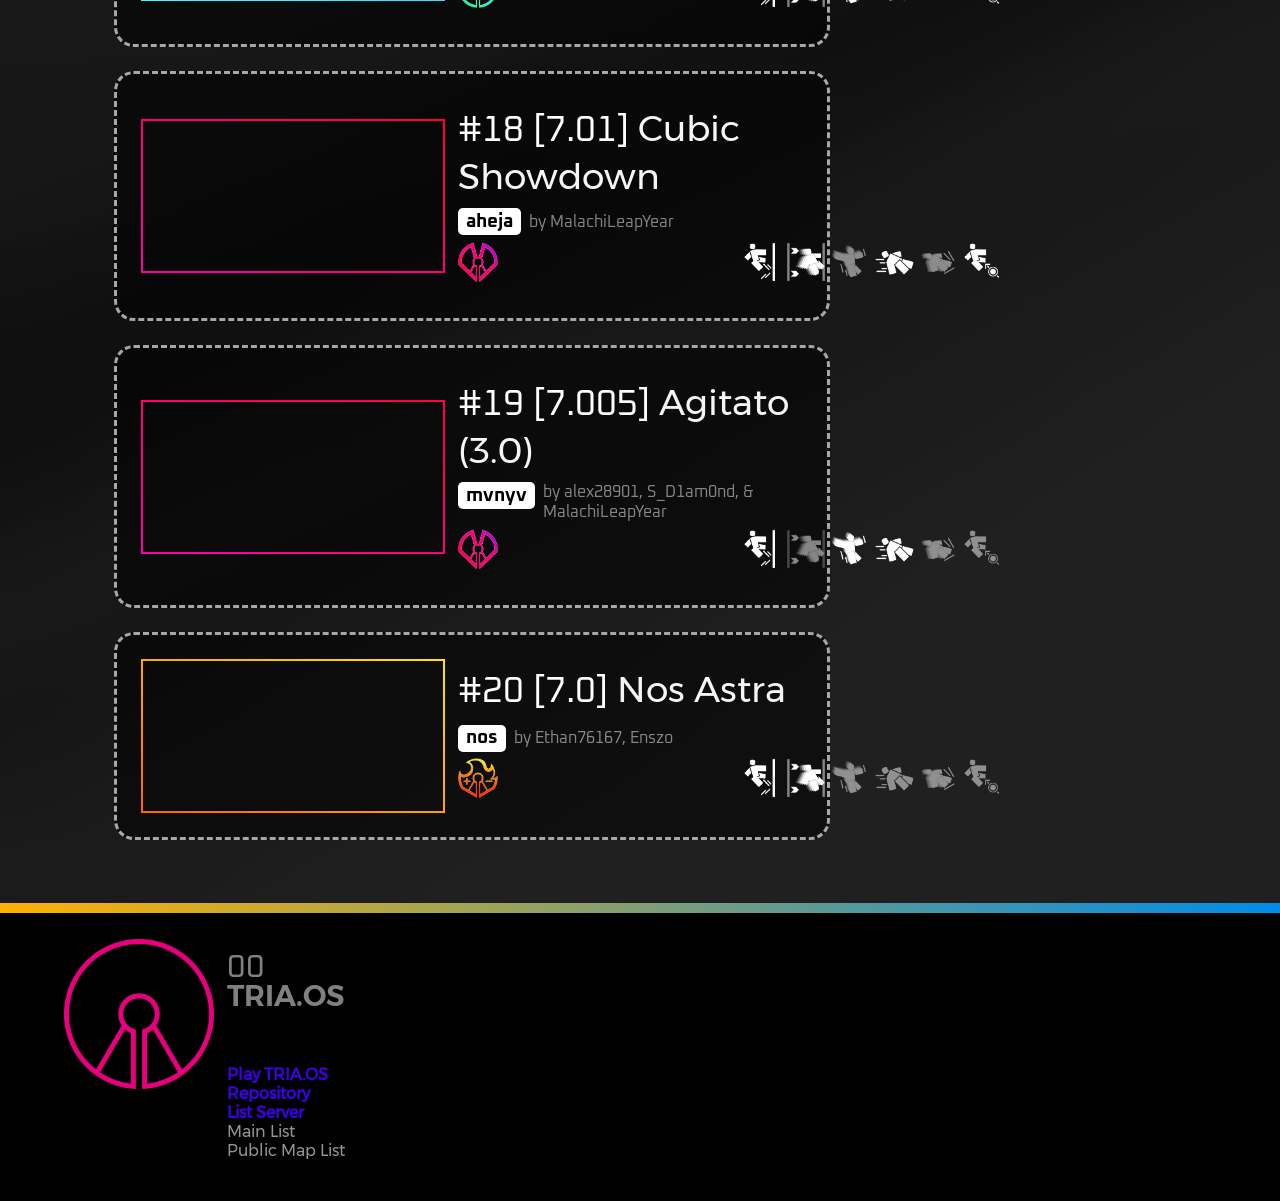
==== commit 8be9a731: "data move to t.cametized.xyz backend" ====
--- a/tdl.html
+++ b/tdl.html
@@ -54,6 +54,7 @@
                         </div>
                         <div id="lowerDetails">
                             <div id="id">1234ABC</div>
+                            
                             <p id="creators">you know who</p>
                         </div>
                         <div id="labels">
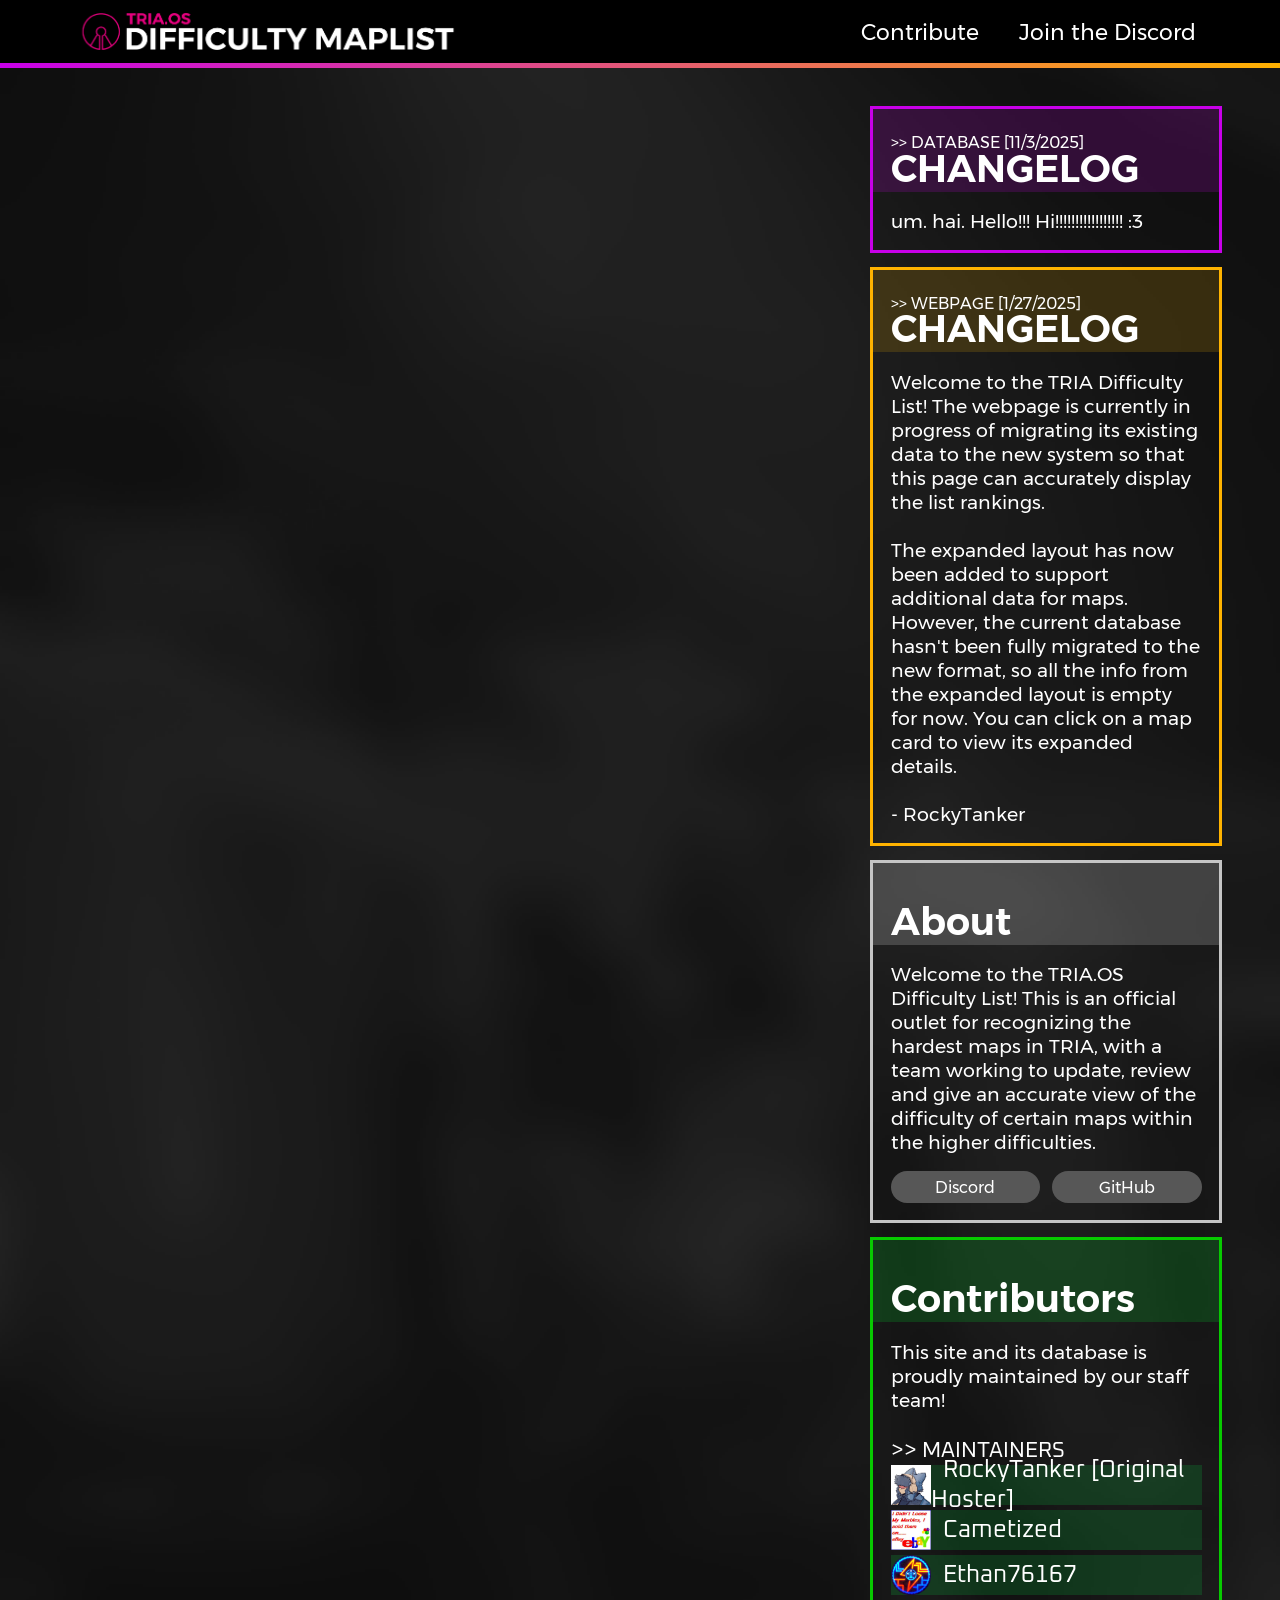
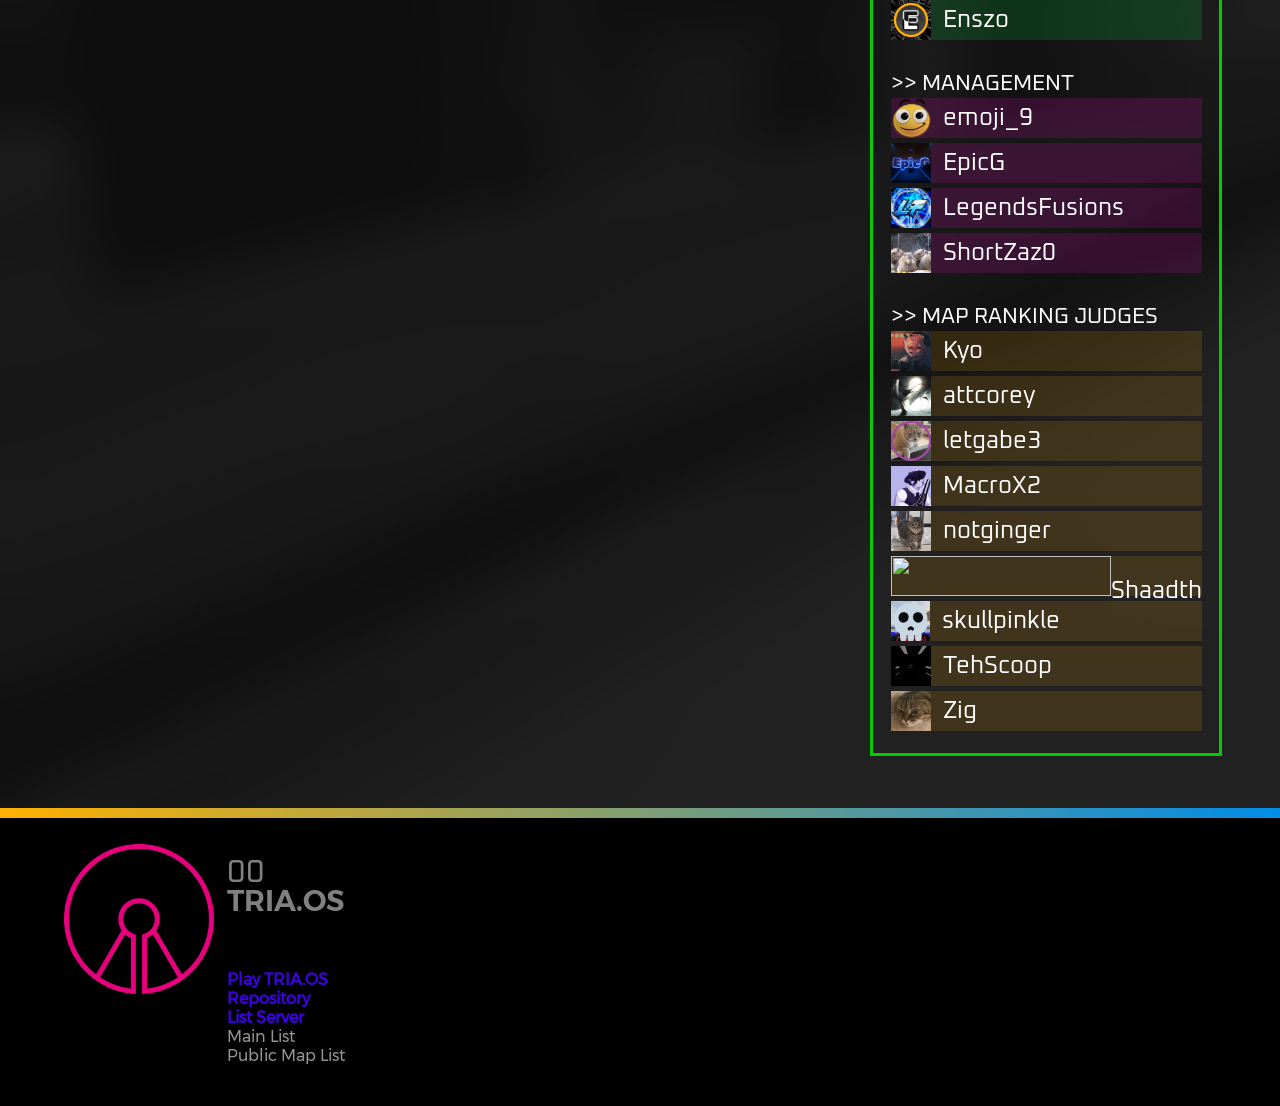
==== commit a31876f7: "Update tdl.html" ====
--- a/tdl.html
+++ b/tdl.html
@@ -181,12 +181,12 @@
             <!-- Database Changelog -->
             <div class="bulletinCard" style="border-color: #c800e9;">
                 <div id="bHeader" style="background-color: #ca00e92d;">
-                    <a id="category">>> DATABASE [X/X/XXXX]</a><br>
+                    <a id="category">>> DATABASE [11/3/2025]</a><br>
                     <a id="name">CHANGELOG</a>
                 </div>
 
                 <div id="bBody">
-                    you better call the vet cause these puppies are SICK
+                    um. hai. Hello!!! Hi!!!!!!!!!!!!!!!!! :3
                 </div>
             </div>
 
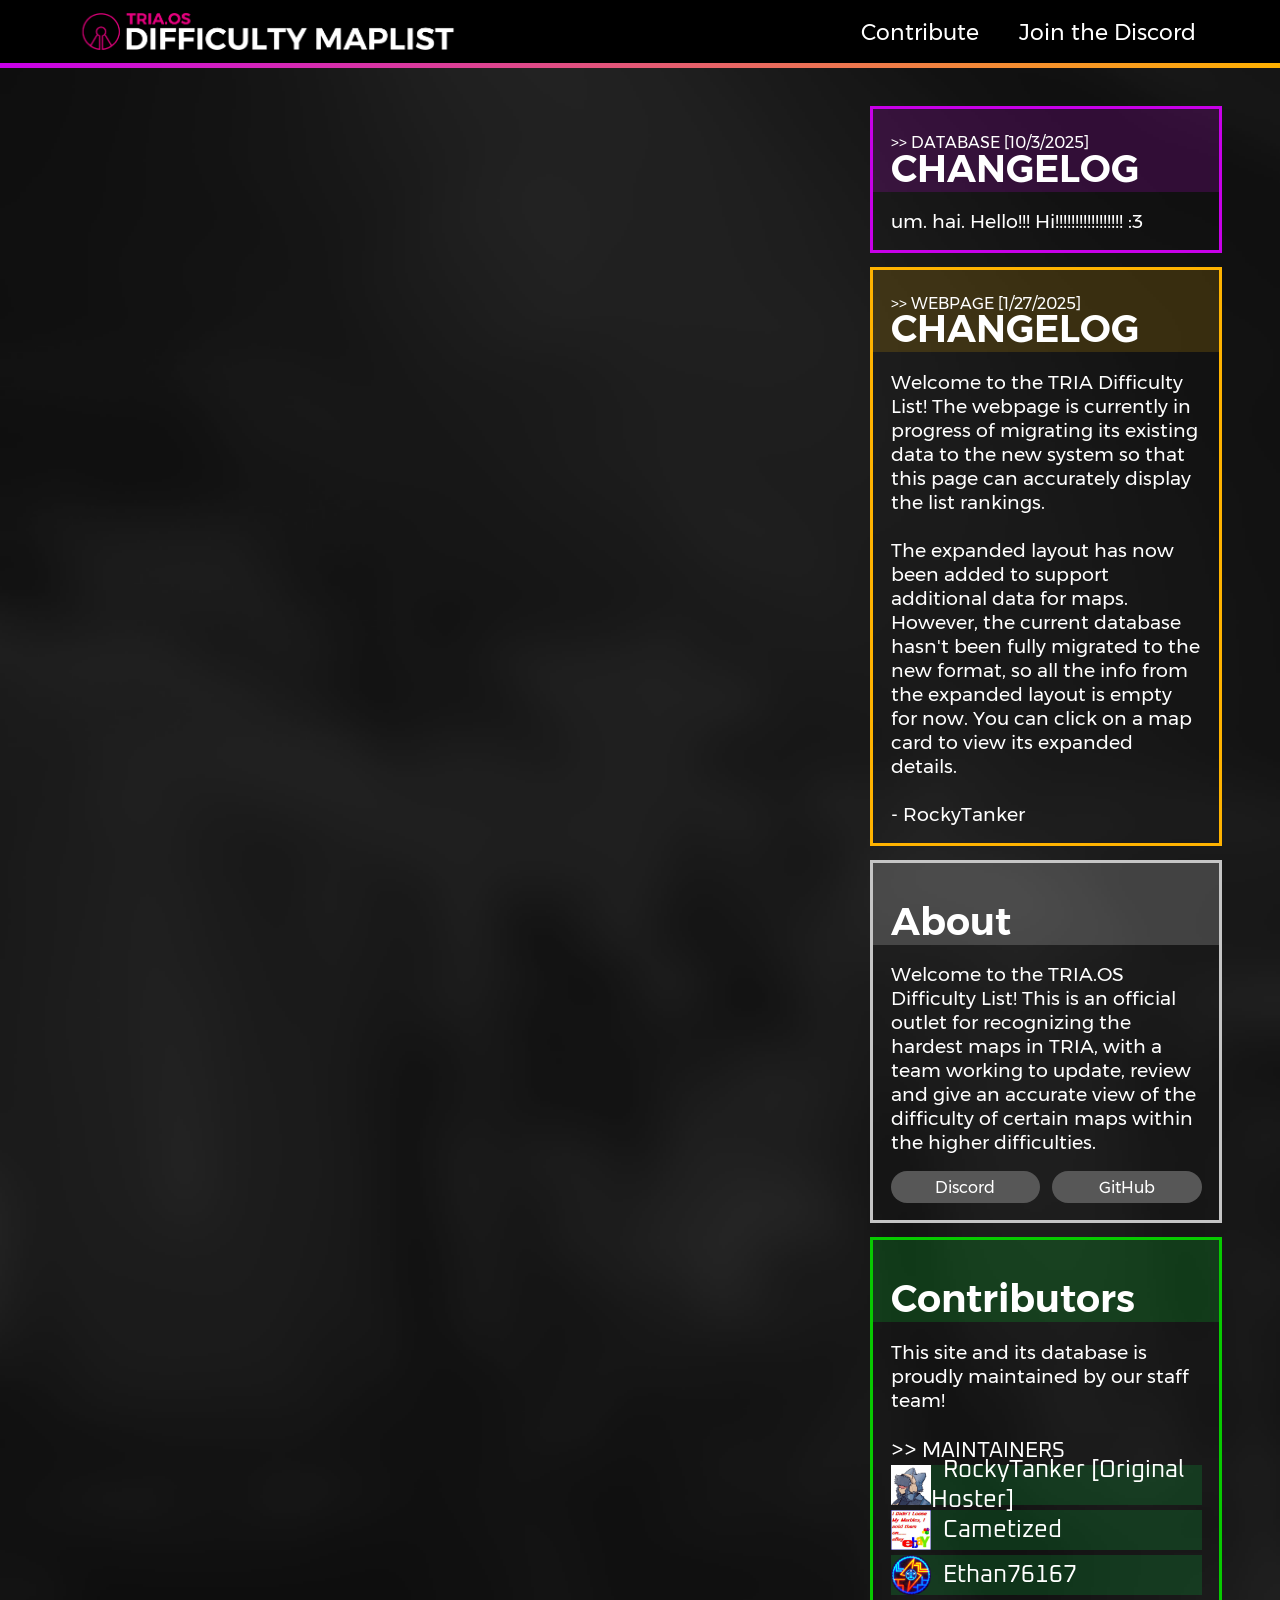
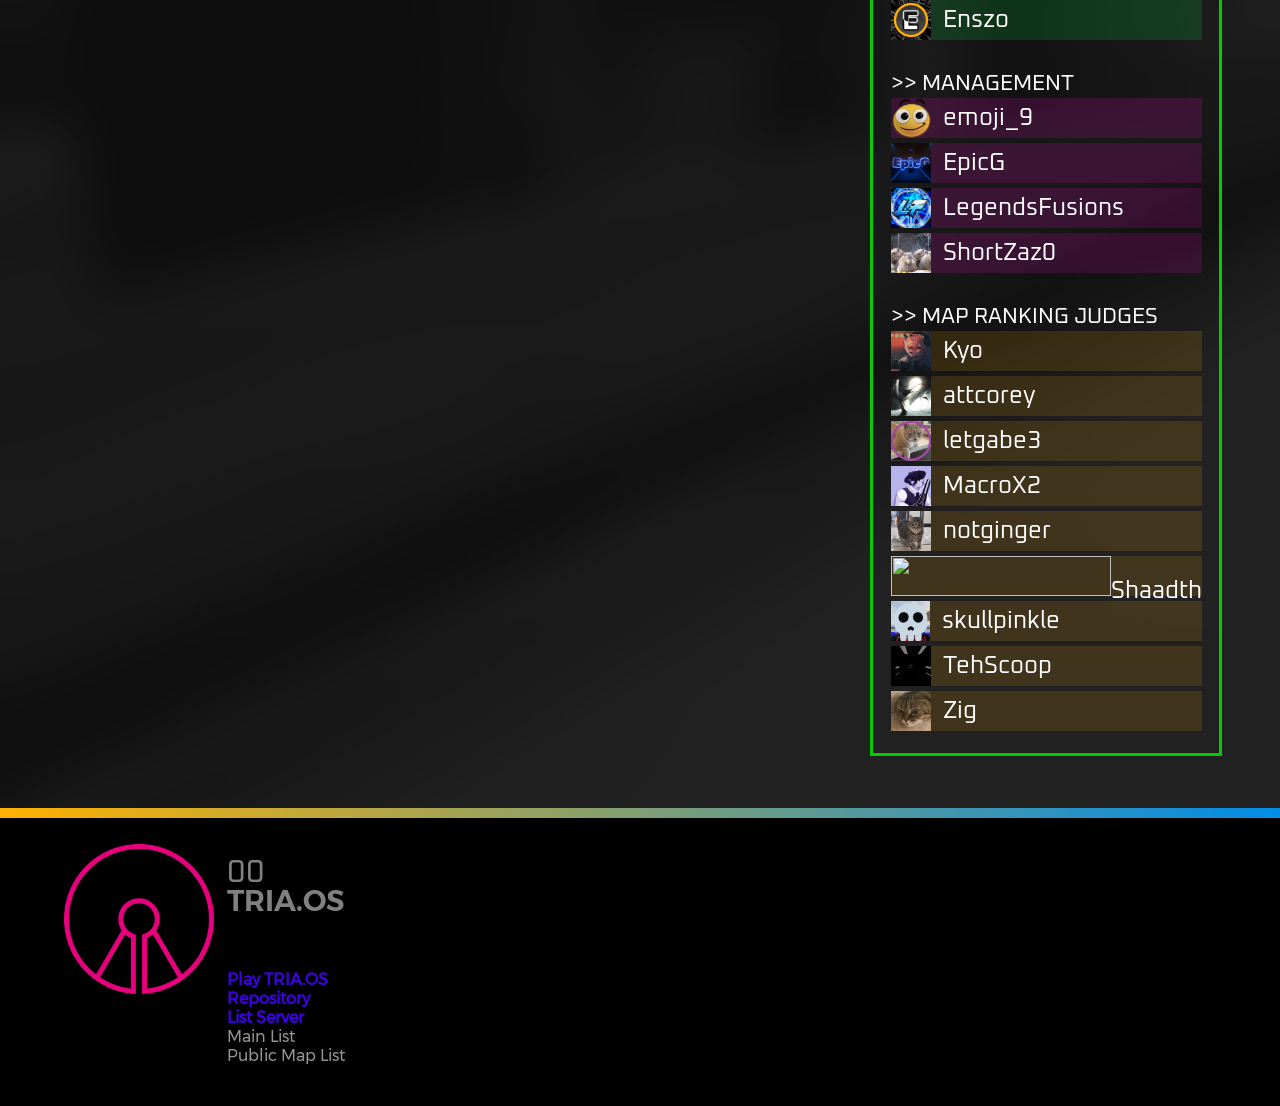
==== commit 87123c9f: "Update tdl.html" ====
--- a/tdl.html
+++ b/tdl.html
@@ -181,7 +181,7 @@
             <!-- Database Changelog -->
             <div class="bulletinCard" style="border-color: #c800e9;">
                 <div id="bHeader" style="background-color: #ca00e92d;">
-                    <a id="category">>> DATABASE [11/3/2025]</a><br>
+                    <a id="category">>> DATABASE [10/3/2025]</a><br>
                     <a id="name">CHANGELOG</a>
                 </div>
 
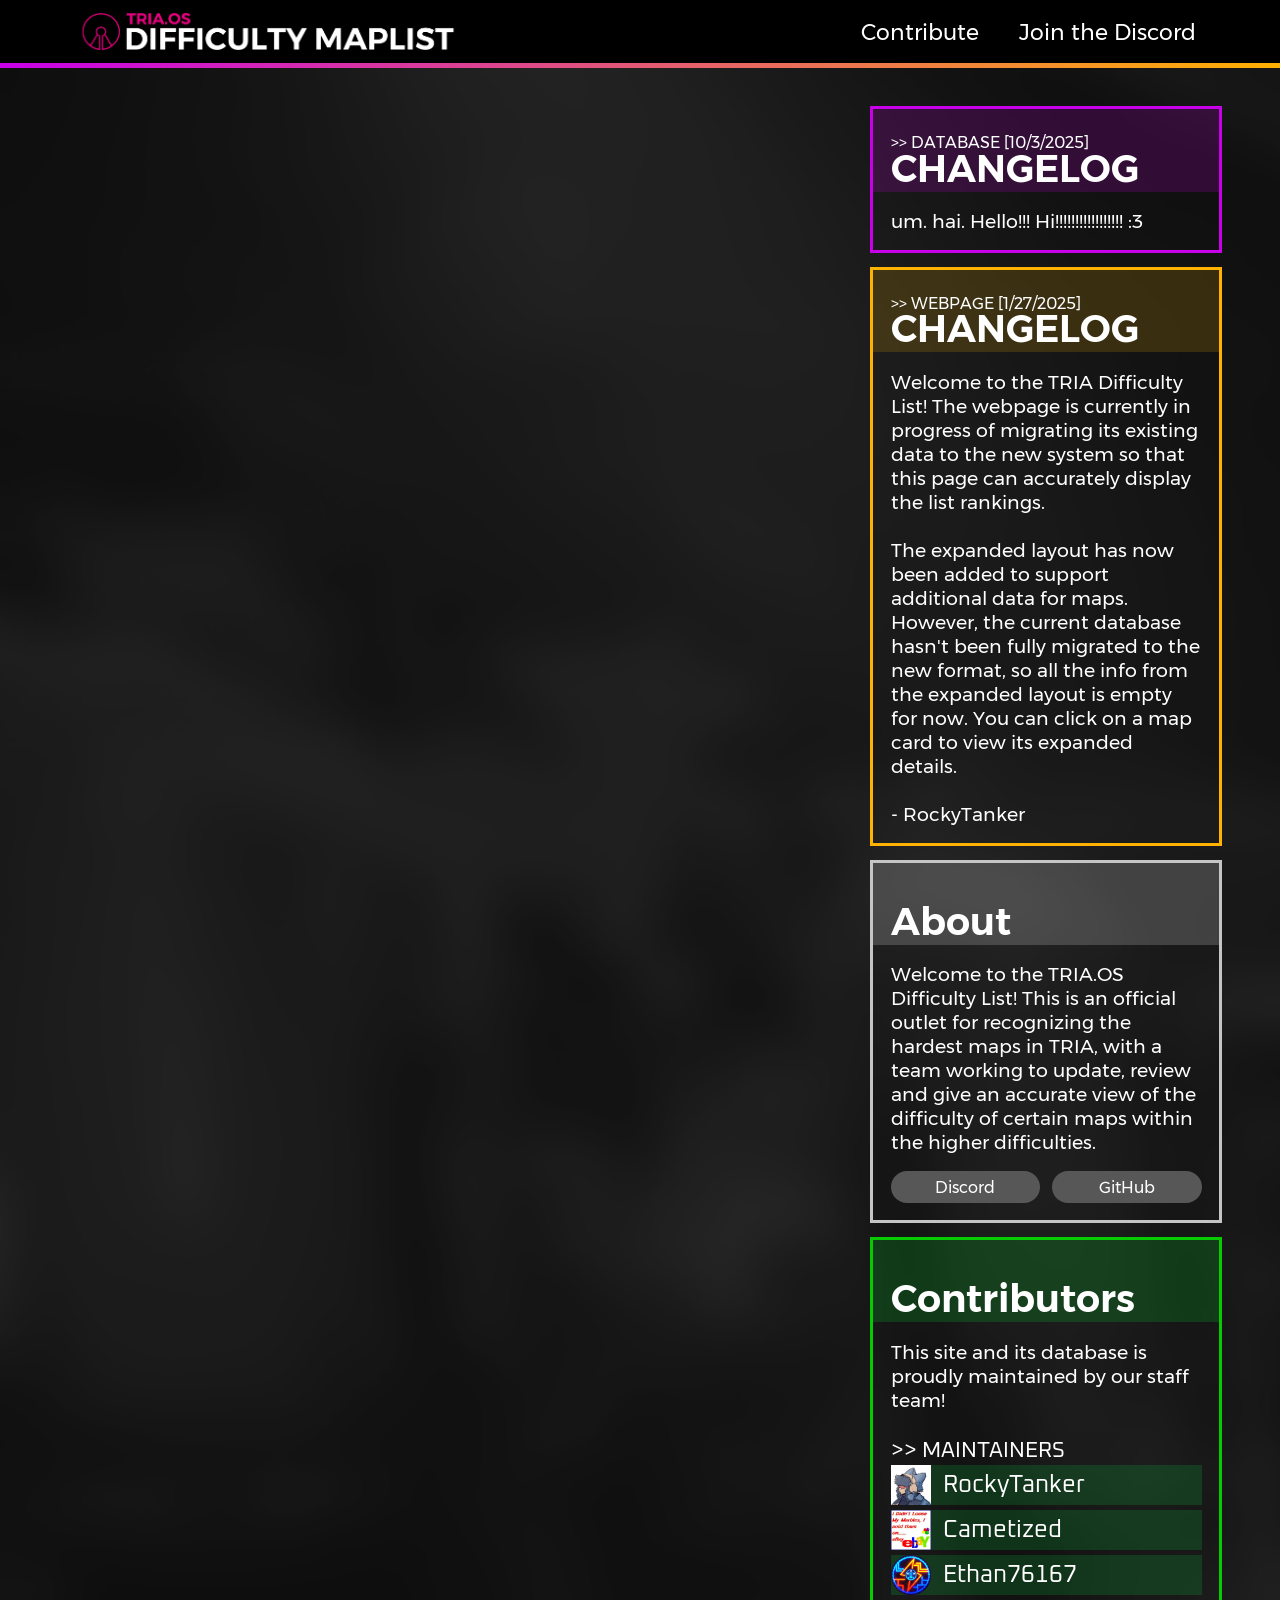
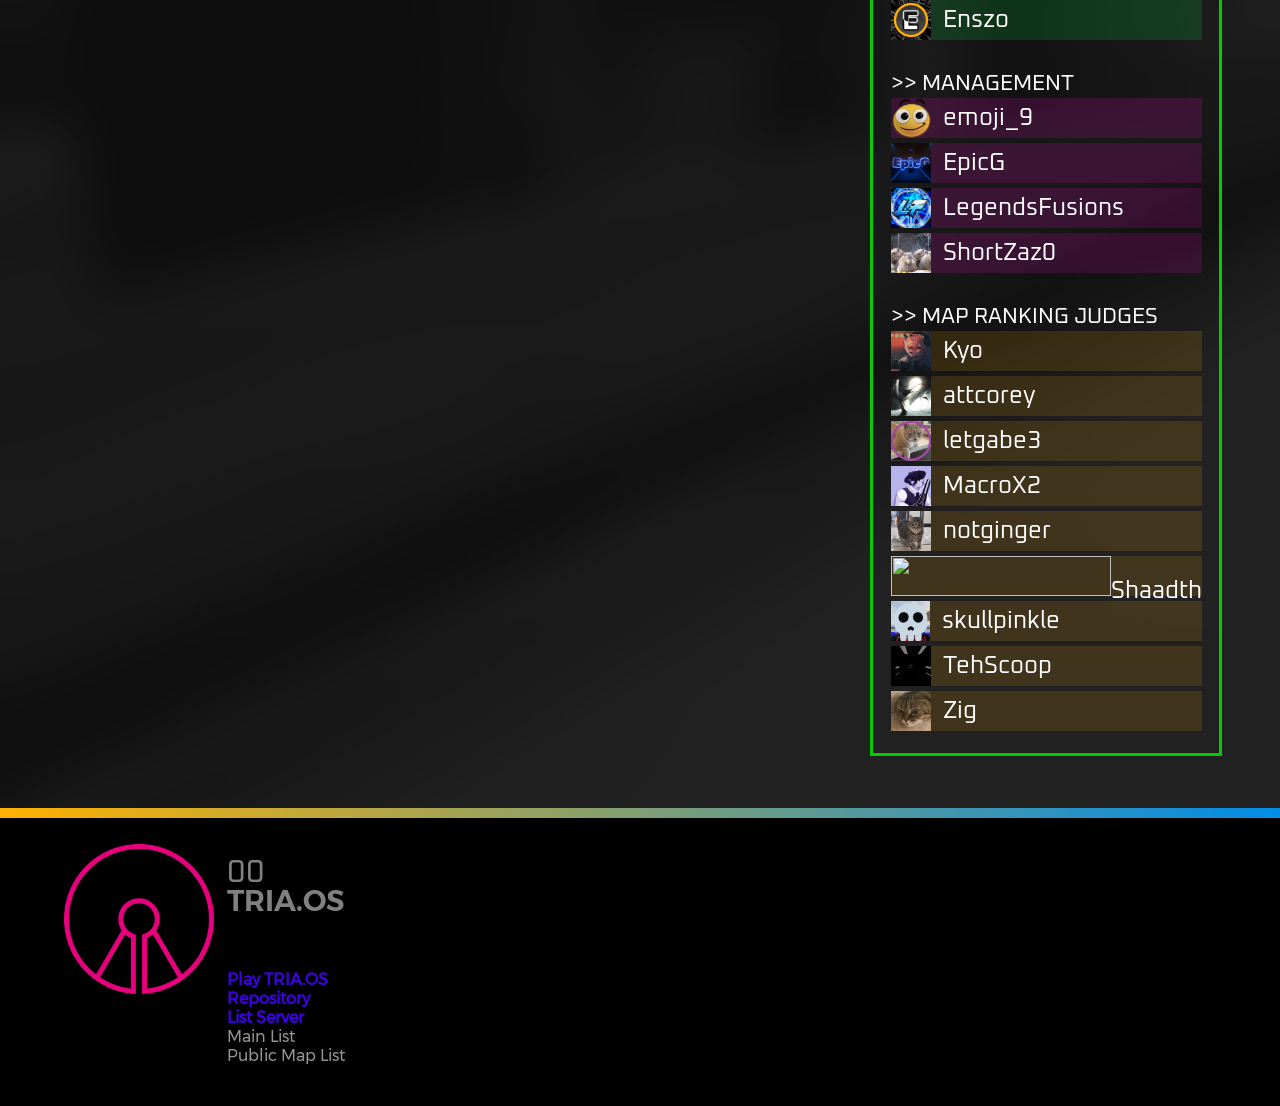
==== commit c5dd2a8f: "Lol!" ====
--- a/tdl.html
+++ b/tdl.html
@@ -14,7 +14,7 @@
     <meta content="The TRIA.os Difficulty List of the hardest maps in the game." property="og:description" />
     <meta content="https://cametized.xyz/" property="og:url" />
     <meta content="https://tria.cametized.xyz/assets/tdlLogo.png" property="og:image" />
-    <meta content="#fc8403" data-react-helmet="true" name="theme-color" />
+    <meta content="#FD61FF" data-react-helmet="true" name="theme-color" />
 </header>
 <body>
     <div id="header">
@@ -237,7 +237,7 @@
                     <a id="contributorCategory">>> MAINTAINERS</a>
                     <div class="contributorCard" id="maintainers">
                         <img src="../assets/TRIA/List Contributors/RockyTanker.png"> &nbsp;
-                        RockyTanker [Original Hoster]
+                        RockyTanker
                     </div>
                      <div class="contributorCard" id="maintainers">
                         <img src="../assets/TRIA/List Contributors/Cametized.jpg"> &nbsp; <!-- Ok I manage now -->
--- a/css/tria/difficultylist.css
+++ b/css/tria/difficultylist.css
@@ -424,10 +424,11 @@
 }
 
 #skill0, #skill1, #skill2, #skill3, #skill4, #skill5 {
-    display: absolute;
     opacity: 50%;
-    position: relative;
-    left: 15rem;
+}
+
+body.mobile #skill0, body.mobile #skill1, body.mobile #skill2, body.mobile #skill3, body.mobile #skill4, body.mobile #skill5 {
+    opacity: 50%;
 }
 
 .addPadding {
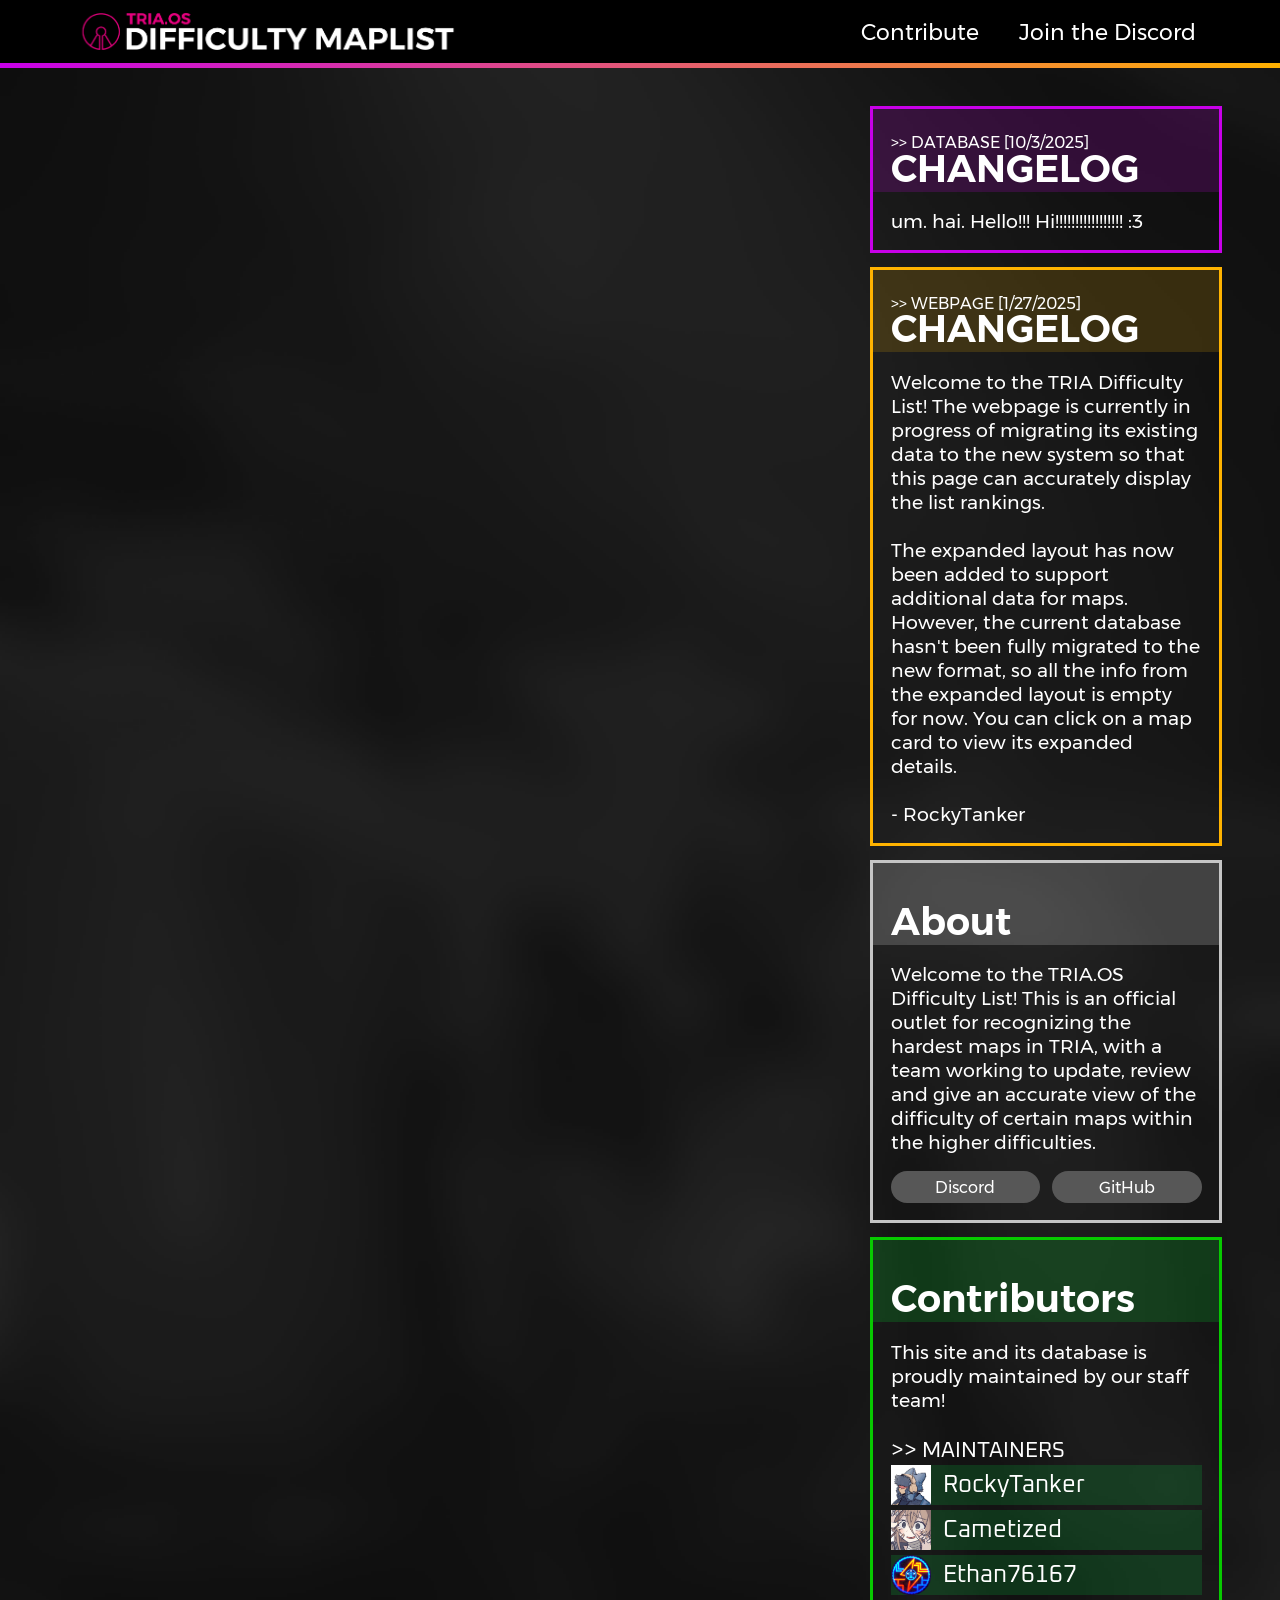
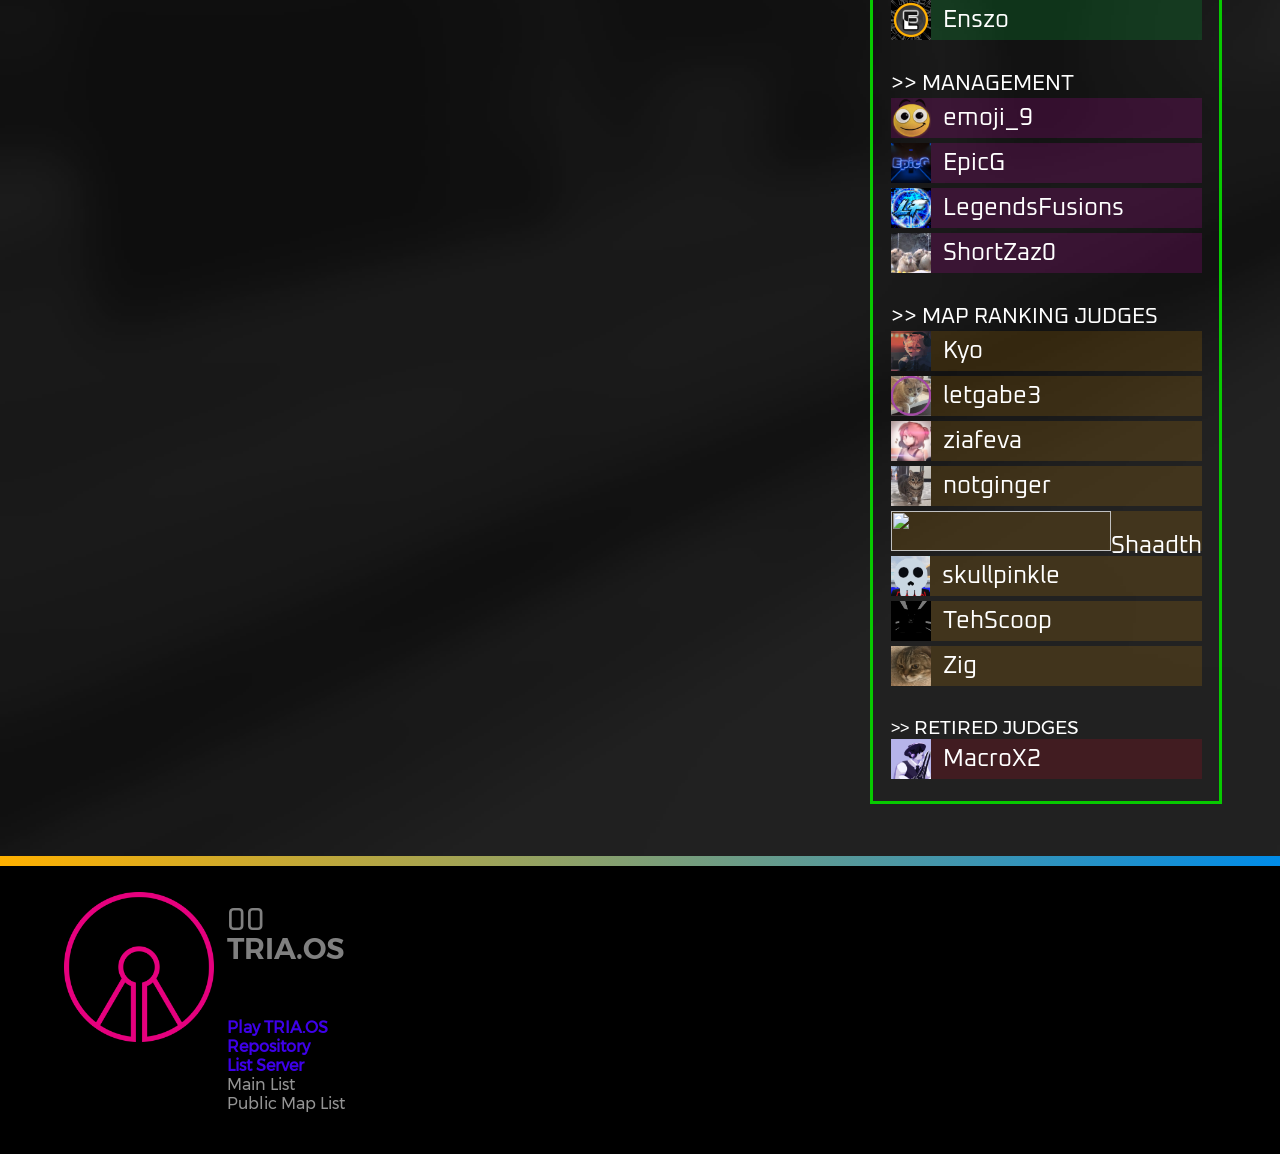
==== commit 4b6b0c23: "retired judges and zia" ====
--- a/tdl.html
+++ b/tdl.html
@@ -279,36 +279,39 @@
                         Kyo
                     </div>
                     <div class="contributorCard" id="mapRankingJudges">
-                        <img src="../assets/TRIA/List Contributors/Corey.png"> &nbsp;
-                        attcorey
-                    </div>
-                    <div class="contributorCard" id="mapRankingJudges">
                         <img src="../assets/TRIA/List Contributors/letgabe.png"> &nbsp;
                         letgabe3
                     </div>
                     <div class="contributorCard" id="mapRankingJudges">
+                        <img src="../assets/TRIA/List Contributors/ziafeva.jpg"> &nbsp;
+                        ziafeva
+                    </div>
+                    <div class="contributorCard" id="mapRankingJudges">
+                        <img src="../assets/TRIA/List Contributors/notginger.png"> &nbsp;
+                        notginger
+                    </div>
+                    <div class="contributorCard" id="mapRankingJudges">
+                        <img src="../assets/TRIA/List Contributors/Shaadth.gif"> &nbsp;
+                        Shaadth
+                    </div>
+                    <div class="contributorCard" id="mapRankingJudges">
+                        <img src="../assets/TRIA/List Contributors/Skullpinkie.png"> &nbsp;
+                        skullpinkle
+                    </div>
+                    <div class="contributorCard" id="mapRankingJudges">
+                        <img src="../assets/TRIA/List Contributors/tehscoop.png"> &nbsp;
+                        TehScoop
+                    </div>
+                    <div class="contributorCard" id="mapRankingJudges">
+                        <img src="../assets/TRIA/List Contributors/Zig.png"> &nbsp;
+                        Zig
+                    </div>
+                    <br>
+                    <a id="retiredCategory">>> RETIRED JUDGES</a>
+                    
+                    <div class="contributorCard" id="retiredJudges">
                         <img src="../assets/TRIA/List Contributors/MacroX2.png"> &nbsp;
                         MacroX2
-                    </div>
-                    <div class="contributorCard" id="mapRankingJudges">
-                        <img src="../assets/TRIA/List Contributors/notginger.png"> &nbsp;
-                        notginger
-                    </div>
-                    <div class="contributorCard" id="mapRankingJudges">
-                        <img src="../assets/TRIA/List Contributors/Shaadth.gif"> &nbsp;
-                        Shaadth
-                    </div>
-                    <div class="contributorCard" id="mapRankingJudges">
-                        <img src="../assets/TRIA/List Contributors/Skullpinkie.png"> &nbsp;
-                        skullpinkle
-                    </div>
-                    <div class="contributorCard" id="mapRankingJudges">
-                        <img src="../assets/TRIA/List Contributors/tehscoop.png"> &nbsp;
-                        TehScoop
-                    </div>
-                    <div class="contributorCard" id="mapRankingJudges">
-                        <img src="../assets/TRIA/List Contributors/Zig.png"> &nbsp;
-                        Zig
                     </div>
                 </div>
             </div>
--- a/css/tria/difficultylist.css
+++ b/css/tria/difficultylist.css
@@ -186,6 +186,10 @@
 
     .contributorCard#mapRankingJudges {
         background-color: #ffa60025;
+    }
+
+    .contributorCard#retiredJudges {
+        background-color: #ff002225;
     }
 
 #contributorCategory {
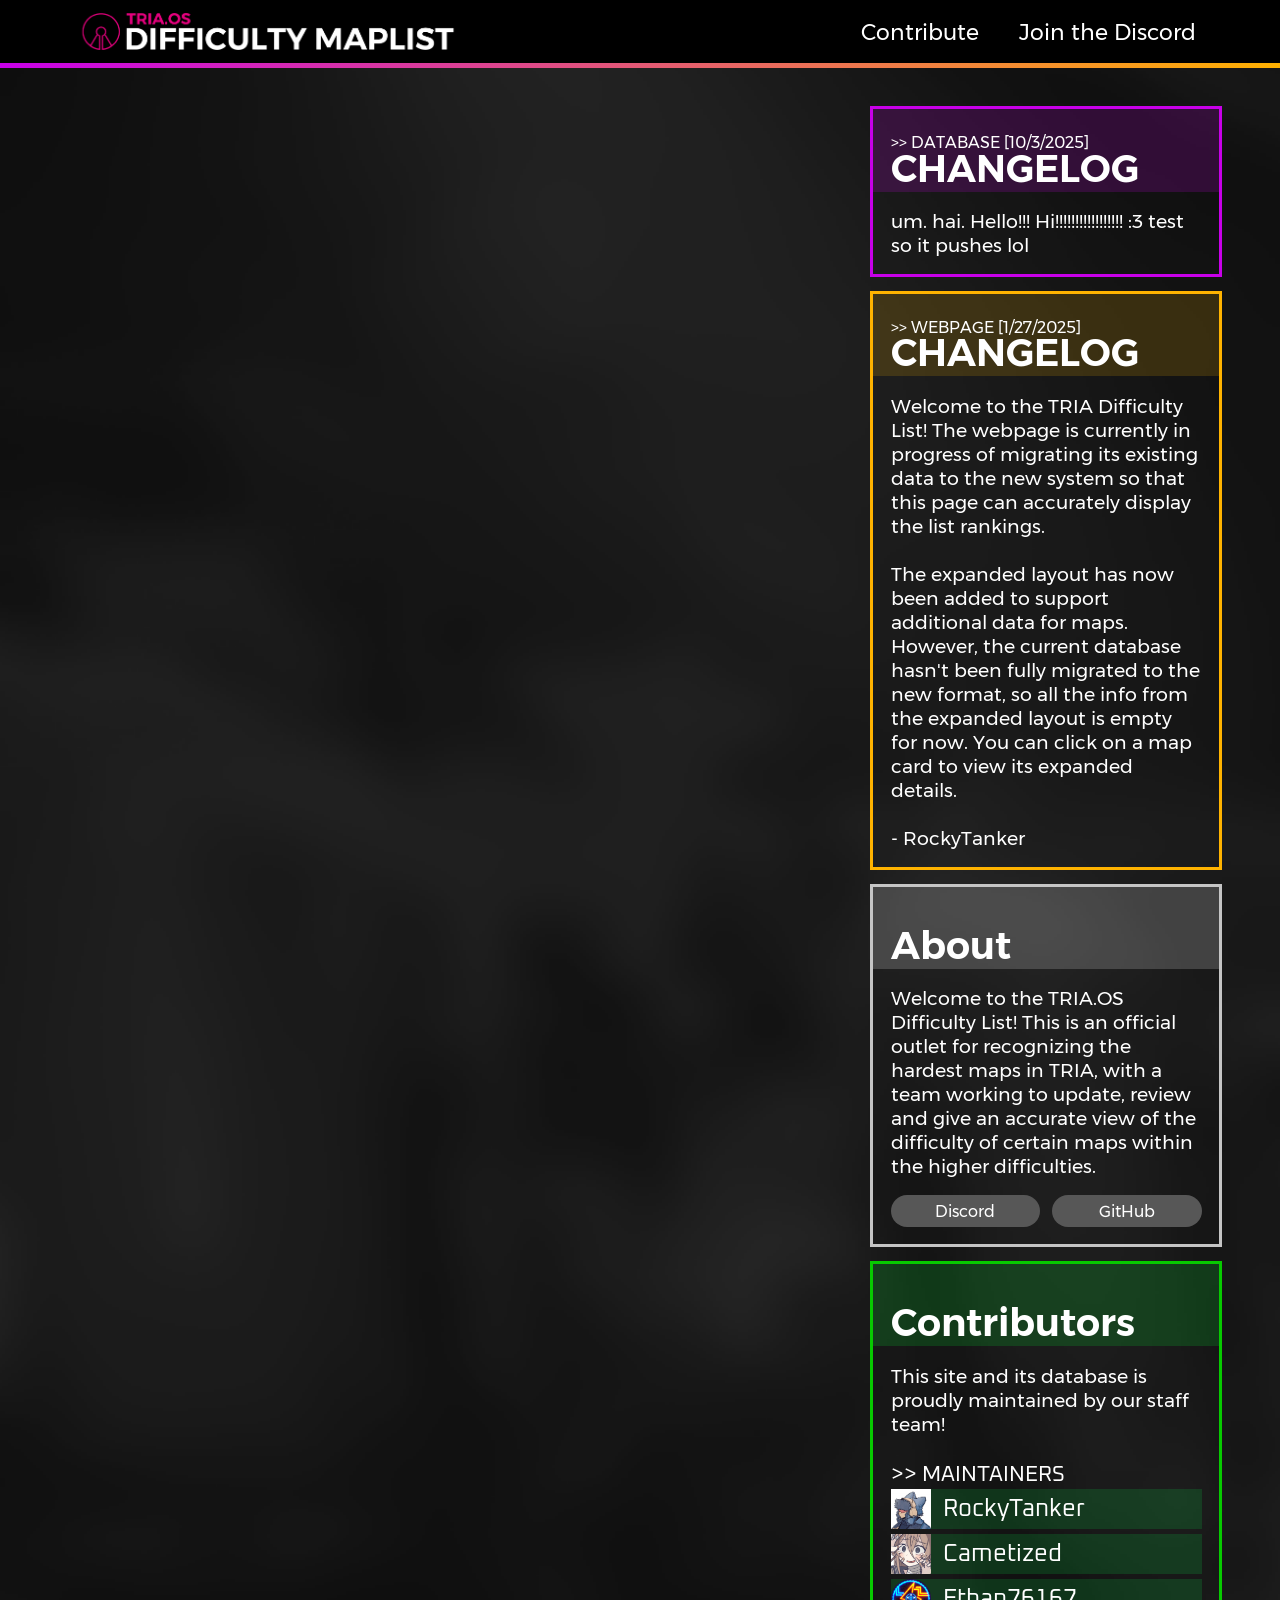
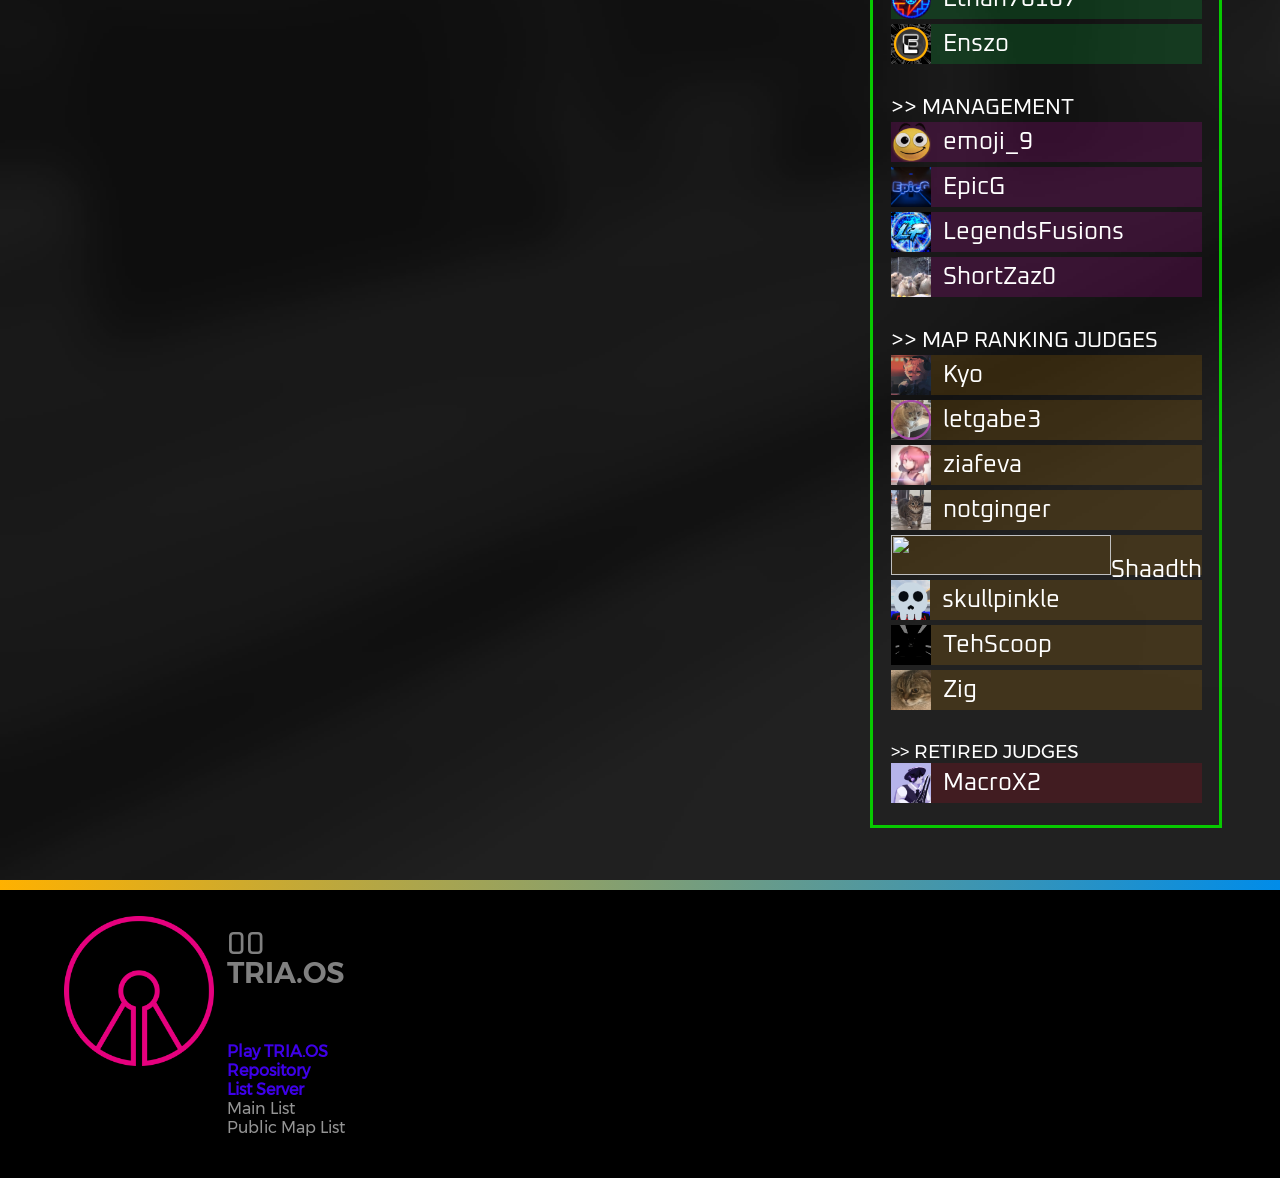
==== commit 6046a68c: "test" ====
--- a/tdl.html
+++ b/tdl.html
@@ -187,6 +187,8 @@
 
                 <div id="bBody">
                     um. hai. Hello!!! Hi!!!!!!!!!!!!!!!!! :3
+
+                    test so it pushes lol
                 </div>
             </div>
 
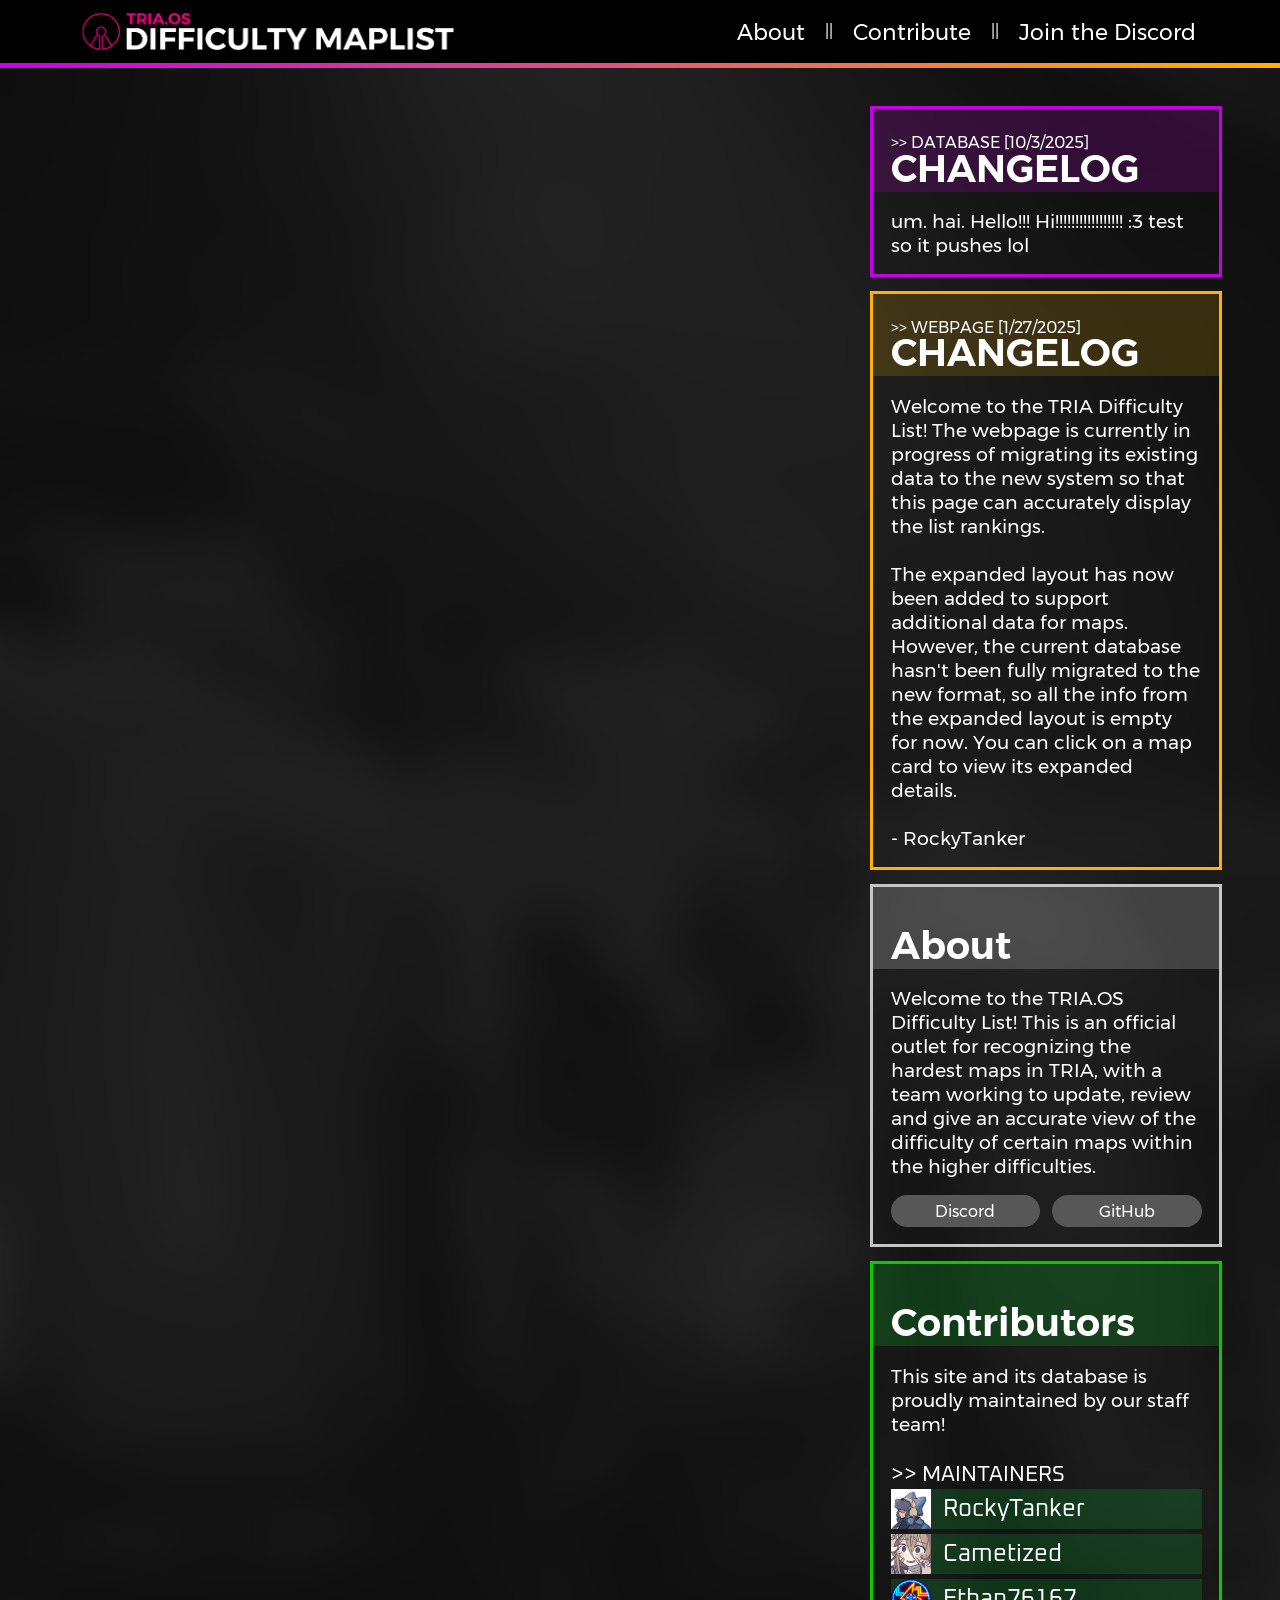
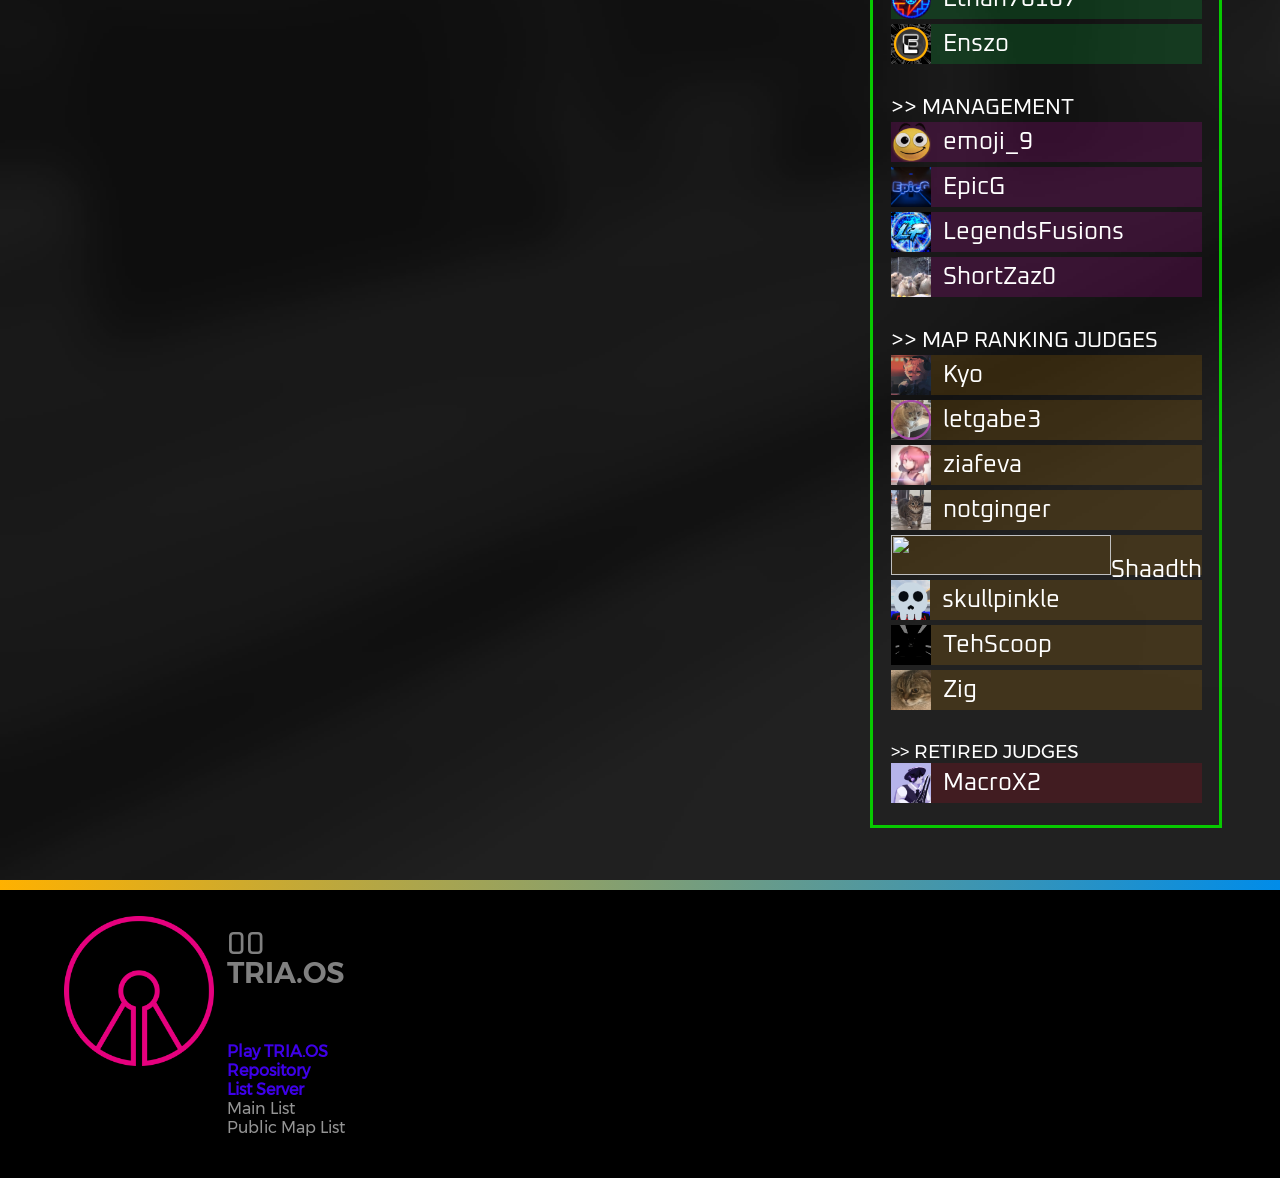
==== commit 1a4fb7a5: "about page wip" ====
--- a/tdl.html
+++ b/tdl.html
@@ -23,7 +23,10 @@
         </div>
         
         <div id="headerRight">
+            <a href="https://tria.cametized.xyz/tdl/about">About</a>
+            ||
             <a href="https://github.com/Ethan76167/TRIA.OS-Difficulty-List">Contribute</a>
+            ||
             <a href="https://discord.gg/yqUyRqQ3wJ">Join the Discord</a>
         </div>
     </div>
